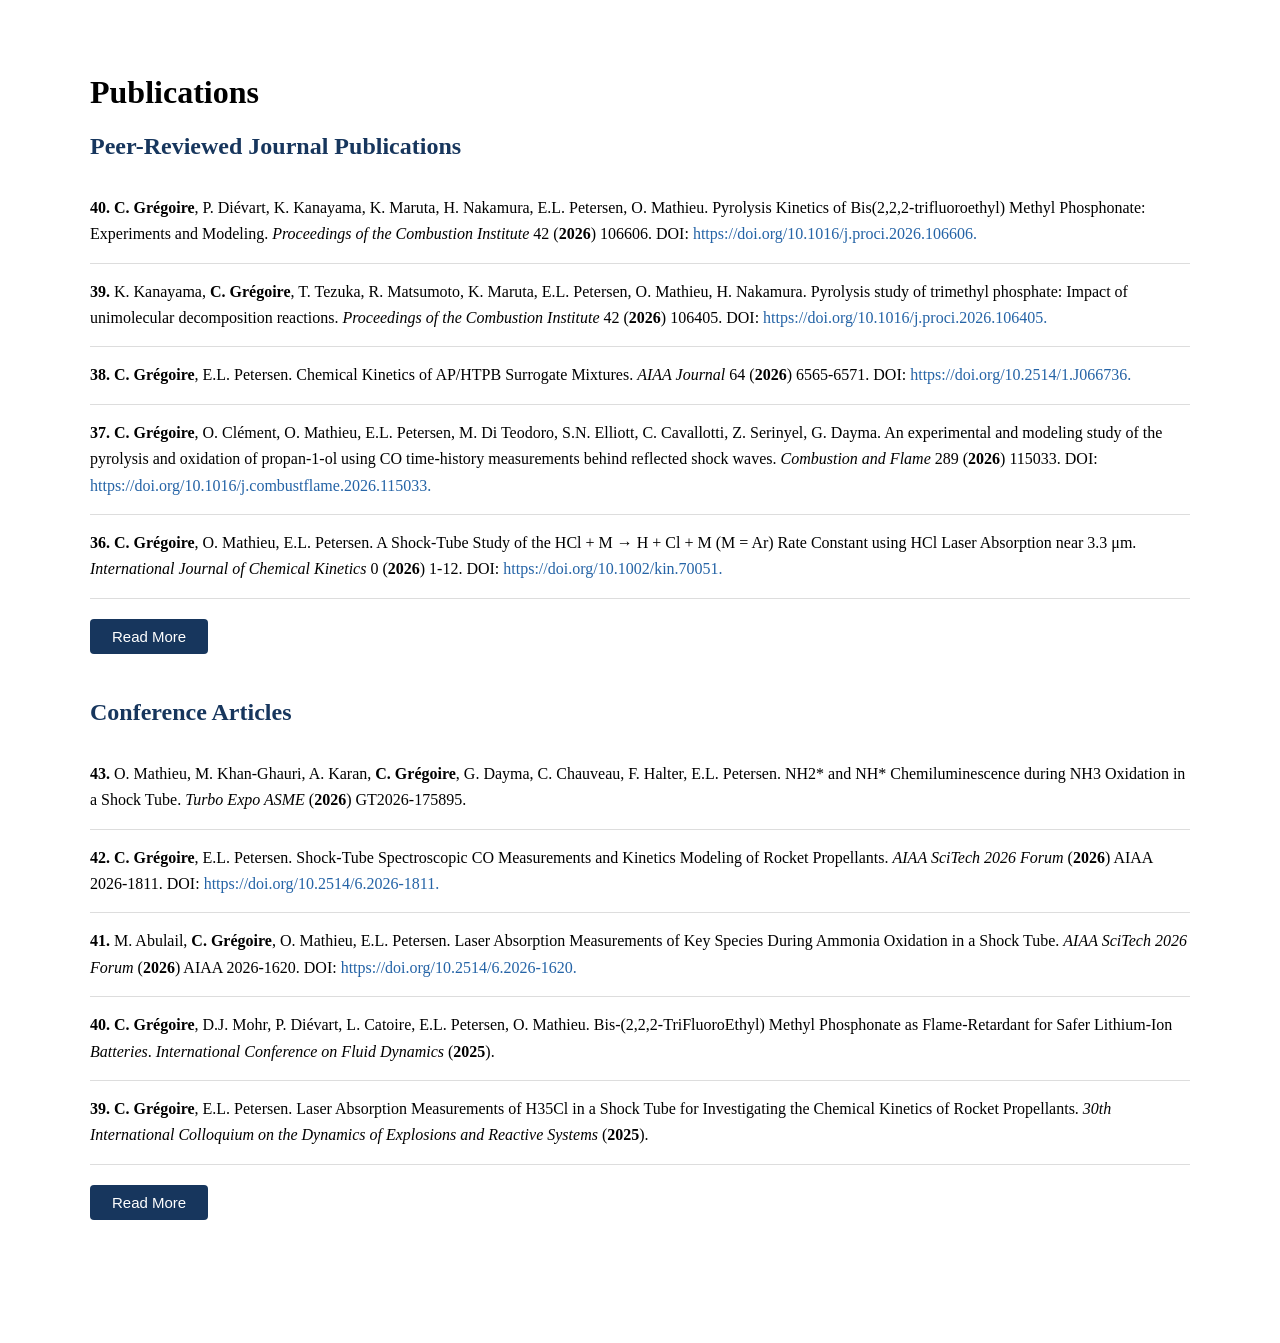
==== publications.html @ 87c36991 "Create publications.html" ====
<!DOCTYPE html>
<html lang="en">
<head>
<meta charset="UTF-8">
<meta name="viewport" content="width=device-width, initial-scale=1.0">
<title>Publications | Advanced Combustion Laboratory</title>
<link rel="stylesheet" href="style.css">

<style>
.publications-page {
    max-width: 1100px;
    margin: 0 auto;
    padding: 45px 25px 70px;
}

.publication-section {
    margin-bottom: 45px;
}

.publication-section h2 {
    color: #17365d;
    margin-bottom: 20px;
}

.publication-list {
    list-style: none;
    padding: 0;
    margin: 0;
}

.publication-entry {
    padding: 15px 0;
    border-bottom: 1px solid #ddd;
    line-height: 1.65;
}

.publication-entry:nth-child(n+6) {
    display: none;
}

.publication-list.expanded .publication-entry {
    display: list-item;
}

.publication-entry a {
    color: #2463a6;
    text-decoration: none;
    overflow-wrap: anywhere;
}

.publication-entry a:hover {
    text-decoration: underline;
}

.entry-number {
    font-weight: bold;
}

.read-toggle {
    margin-top: 20px;
    padding: 9px 22px;
    background: #17365d;
    color: white;
    border: none;
    border-radius: 4px;
    cursor: pointer;
    font-size: 15px;
}

.read-toggle:hover {
    background: #2463a6;
}

@media (max-width: 600px) {
    .publications-page {
        padding: 30px 15px;
    }
}
</style>
</head>

<body>

<main class="publications-page">

<h1>Publications</h1>

<section class="publication-section">
<h2>Peer-Reviewed Journal Publications</h2>
<ol class="publication-list" id="journal-list"></ol>
<button class="read-toggle" data-list="journal-list"
        aria-expanded="false">Read More</button>
</section>

<section class="publication-section">
<h2>Conference Articles</h2>
<ol class="publication-list" id="conference-list"></ol>
<button class="read-toggle" data-list="conference-list"
        aria-expanded="false">Read More</button>
</section>

</main>

<script>
const journal = [
`40|C. Grégoire, P. Diévart, K. Kanayama, K. Maruta, H. Nakamura, E.L. Petersen, O. Mathieu. Pyrolysis Kinetics of Bis(2,2,2-trifluoroethyl) Methyl Phosphonate: Experiments and Modeling. Proceedings of the Combustion Institute 42 (2026) 106606. DOI: 10.1016/j.proci.2026.106606.`,
`39|K. Kanayama, C. Grégoire, T. Tezuka, R. Matsumoto, K. Maruta, E.L. Petersen, O. Mathieu, H. Nakamura. Pyrolysis study of trimethyl phosphate: Impact of unimolecular decomposition reactions. Proceedings of the Combustion Institute 42 (2026) 106405. DOI: 10.1016/j.proci.2026.106405.`,
`38|C. Grégoire, E.L. Petersen. Chemical Kinetics of AP/HTPB Surrogate Mixtures. AIAA Journal 64 (2026) 6565-6571. DOI: 10.2514/1.J066736.`,
`37|C. Grégoire, O. Clément, O. Mathieu, E.L. Petersen, M. Di Teodoro, S.N. Elliott, C. Cavallotti, Z. Serinyel, G. Dayma. An experimental and modeling study of the pyrolysis and oxidation of propan-1-ol using CO time-history measurements behind reflected shock waves. Combustion and Flame 289 (2026) 115033. DOI: 10.1016/j.combustflame.2026.115033.`,
`36|C. Grégoire, O. Mathieu, E.L. Petersen. A Shock-Tube Study of the HCl + M → H + Cl + M (M = Ar) Rate Constant using HCl Laser Absorption near 3.3 μm. International Journal of Chemical Kinetics 0 (2026) 1-12. DOI: 10.1002/kin.70051.`,
`35|S. Elliott, M. Di Teodoro, S. Vari, L.P. Maffei, Z. Serinyel, O. Clément, C. Grégoire, E.L. Petersen, O. Mathieu, G. Dayma, C. Cavallotti. A theoretical study of 1-propanol H-abstractions and successive reactivity. Proceedings of the Combustion Institute 41 (2025) 105928. DOI: 10.1016/j.proci.2025.105928.`,
`34|C. Grégoire, E.L. Petersen. Shock-Tube and Modeling Study of Trichloromethane Pyrolysis and Trichloromethane/Methane Oxidation using a H35Cl Laser Absorption Diagnostic near 3.3 μm. Proceedings of the Combustion Institute 41 (2025) 105823. DOI: 10.1016/j.proci.2025.105823.`,
`33|O. Mathieu, C. Grégoire, E.L. Petersen. Assessment of Detailed Kinetics Models for CO Formation in Ethylene Combustion via Time-Resolved Laser Absorption. Fuel 405 (2025) 136641. DOI: 10.1016/j.fuel.2025.136641.`,
`32|J. Liu, J.T. Chen, M. Khan-Ghauri, J.E. Jacobs, C. Grégoire, O. Mathieu, E.L. Petersen, P.K. Senecal, C.W. Zhou, H.J. Curran. An experimental and kinetic modeling study of ethyl tert-butyl ether. Part I: High-temperature pyrolysis and oxidation chemistry. Combustion and Flame 281 (2025) 114394. DOI: 10.1016/j.combustflame.2025.114394.`,
`31|A. Bhattacharya, M. Raza, S. Zhou, C. Grégoire, S. Agarwal, D. Zhu, R. Fernandes, B. Shu, O. Kaario, C.W. Zhou, O. Mathieu, E.L. Petersen, H.J. Curran. An experimental and chemical kinetic modelling study of toluene oxidation with nitrous oxide. Combustion and Flame 281 (2025) 114349. DOI: 10.1016/j.combustflame.2025.114349.`,
`30|C. Grégoire, E.L. Petersen, O. Mathieu. Experimental and numerical study of the impact of pressure during the pyrolysis of diethyl carbonate and ethyl methyl carbonate. Batteries 11:8 (2025) 303. DOI: 10.3390/batteries11080303.`,
`29|C. Grégoire, E.L. Petersen. Development of a HCl laser absorption diagnostic near 3.3 μm for shock-tube chemical kinetics studies. Applied Physics B 131 (2025) 97. DOI: 10.1007/s00340-025-08458-3.`,
`28|M. Khan Ghauri, P. Diévart, C. Grégoire, K. Kanayama, Y. Almarzooq, S. Takahashi, T. Tezuka, H. Nakamura, L. Catoire, K. Maruta, E.L. Petersen, O. Mathieu. Bis(2,2,2-trifluoroethyl) Carbonate as a Fire Suppressant Candidate for Lithium-Ion Batteries. Energy & Fuels 39 (2025) 4893-4908. DOI: 10.1021/acs.energyfuels.4c05359.`,
`27|C. Grégoire, O. Mathieu, J. Kalman, E.L. Petersen. Review and Assessment of the Ammonium Perchlorate Chemistry in AP/HTPB Composite Propellant Gas-Phase Chemical Kinetics Mechanisms. Progress in Energy and Combustion Science 106 (2025) 101195. DOI: 10.1016/j.pecs.2024.101195.`,
`26|C. Grégoire, Y.M. Almarzooq, M. Khan-Ghauri, P. Diévart, L. Catoire, E.L. Petersen, O. Mathieu. Enhancing Lithium-Ion Battery Safety: Investigating the Flame-Retardant Efficacy of Bis(2,2,2-trifluoroethyl) Carbonate during Ethyl Methyl Carbonate Combustion. Proceedings of the Combustion Institute 40:1-4 (2024) 105559. DOI: 10.1016/j.proci.2024.105559.`,
`25|O. Mathieu, C. Grégoire, E.L. Petersen. Shock-Tube Study of the Oxidation of Ammonia by N2O. Proceedings of the Combustion Institute 40:1-4 (2024) 105250. DOI: 10.1016/j.proci.2024.105250.`,
`24|K. Kanayama, C. Grégoire, S.P. Cooper, Y. Almarzooq, E.L. Petersen, O. Mathieu, K. Maruta, H. Nakamura. Experimental and Chemical Kinetic Modeling Study of Ethylene Carbonate Oxidation: A Lithium-Ion Battery Electrolyte Surrogate Model. Combustion and Flame 262 (2024) 113333. DOI: 10.1016/j.combustflame.2024.113333.`,
`23|M. Liu, M. Wang, C.J. Sung, K. Aljohani, A. Farooq, N. Lindblade, C. Grégoire, O. Mathieu, E.L. Petersen, J. Zhao, Z. Tao, H.J. Curran, C.W. Zhou. A Comprehensive Experimental and Kinetic Modeling Study of p-Cymene Oxidation. Combustion and Flame 262 (2024) 113337. DOI: 10.1016/j.combustflame.2024.113337.`,
`22|C. Grégoire, Y.M. Almarzooq, E.L. Petersen, O. Mathieu. Experimental and Modeling Study of the Combustion of Ethyl Methyl Carbonate, a Battery Electrolyte. Combustion and Flame 260 (2024) 113225. DOI: 10.1016/j.combustflame.2023.113225.`,
`21|C. Grégoire, O. Mathieu, E.L. Petersen. High-temperature line strengths with He- and Ar-broadening coefficients of the P(20) line in the 1 ← 0 band of carbon monoxide. Applied Physics B 129 (2023) 187. DOI: 10.1007/s00340-023-08132-6.`,
`20|M.G. Sandberg, C. Grégoire, D.J. Mohr, O. Mathieu, E.L. Petersen. An Experimental and Detailed Kinetics Modeling Study of Norbornadiene in Hydrogen and Methane Mixtures: Ignition Delay Time and Spectroscopic CO Measurements. Energies 16 (2023) 72828. DOI: 10.3390/en16217278.`,
`19|C. Grégoire, E.L. Petersen, O. Mathieu. Shock-tube CO measurements during the pyrolysis of ethylene carbonate. Combustion and Flame 257 (2023) 113019. DOI: 10.1016/j.combustflame.2023.113019.`,
`18|S.P. Cooper, C. Grégoire, Y. Almarzooq, E.L. Petersen, O. Mathieu. Experimental Kinetics Study on Diethyl Carbonate Oxidation. Fuel 4 (2023) 243. DOI: 10.3390/fuels4020015.`,
`17|O. Mathieu, P. Diévart, M.A. Turner, D.J. Mohr, C. Grégoire, S.A. Alturaifi, L. Catoire, E.L. Petersen. Experimental and Detailed Kinetics Modeling Study of the Fire Suppressant Properties of Di(2,2,2 trifluoroethyl) Carbonate. Proceedings of the Combustion Institute 39 (2023) 499. DOI: 10.1016/j.proci.2022.07.078.`,
`16|C. Rudolph, C. Grégoire, S.P. Cooper, S.A. Alturaifi, O. Mathieu, E.L. Petersen, B. Atakan. Shock-Tube Study on High-Temperature CO Formation During Dry Methane Reforming. Proceedings of the Combustion Institute 39 (2023) 715. DOI: 10.1016/j.proci.2022.08.005.`,
`15|C. Grégoire, S.P. Cooper, M. Khan-Ghauri, S.A. Alturaifi, E.L. Petersen, O. Mathieu. Pyrolysis study of dimethyl carbonate, diethyl carbonate, and ethyl methyl carbonate using shock-tube spectroscopic CO measurements and chemical kinetics investigation. Combustion and Flame 249 (2023) 112594. DOI: 10.1016/j.combustflame.2022.112594.`,
`14|C. Rudolph, C. Grégoire, S.P. Cooper, S.A. Alturaifi, O. Mathieu, E.L. Petersen, B. Atakan. Spectroscopic Study of CO Formation from CO2-Enriched Pyrolysis of C2H6 and C3H8 Under Engine-Relevant Conditions. Applications in Energy and Combustion Science 14 (2023) 100123. DOI: 10.1016/j.jaecs.2023.100123.`,
`13|C. Grégoire, C.K. Westbrook, S.P. Cooper, M.A. Turner, S.A. Alturaifi, O. Mathieu, E.L. Petersen. Laminar Flame Speed, Ignition Delay Time, and CO Laser Absorption Measurements of a Gasoline-like Blend of Pentene Isomers. The Journal of Physical Chemistry A 127 (2023) 495. DOI: 10.1021/acs.jpca.2c05732.`,
`12|C. Grégoire, S.P. Cooper, E.L. Petersen. Chemical kinetics investigation of toluene combustion in a shock tube using spectroscopic CO and H2O laser absorption. Fuel 332 (2023) 126234. DOI: 10.1016/j.fuel.2022.126234.`,
`11|O. Mathieu, C. Grégoire, M. Khan-Ghauri, S.P. Cooper, E.L. Petersen. Experimental Study of the Formation of CO during Ethanol Pyrolysis and Dry Reforming with CO2. Applications in Energy and Combustion Science 11 (2022) 100076. DOI: 10.1016/j.jaecs.2022.100076.`,
`10|C. Grégoire, C.K. Westbrook, O. Mathieu, S.P. Cooper, S.A. Alturaifi, E.L. Petersen. A Shock-Tube and Chemical Kinetics Model Investigation Encompassing all Five Pentene Isomers. Fuel 323 (2022) 124223. DOI: 10.1016/j.fuel.2022.124223.`,
`9|O. Mathieu, C. Grégoire, M.A. Turner, D.J. Mohr, S.A. Alturaifi, J.C. Thomas, E.L. Petersen. Experimental Investigation of the Combustion Properties of a Representative Thermal Runaway Gas from Li-Ion Batteries. Energy & Fuels 36 (2022) 3247. DOI: 10.1021/acs.energyfuels.1c04057.`,
`8|C. Grégoire, C.K. Westbrook, G. Kukkadapu, S.P. Cooper, S.A. Alturaifi, O. Mathieu, E.L. Petersen. Shock-Tube Spectroscopic CO and H2O Measurements during 2-Methyl-1-Butene Combustion and Chemical Kinetics Modeling. Combustion and Flame 238 (2022) 111919. DOI: 10.1016/j.combustflame.2021.111919.`,
`7|S.P. Cooper, C. Grégoire, D.J. Mohr, O. Mathieu, S.A. Alturaifi, E.L. Petersen. An Experimental Kinetics Study of Isopropanol Pyrolysis and Oxidation behind Reflected Shock Waves. Energies 14 (2021) 6808. DOI: 10.3390/en14206808.`,
`6|S. Dong, C. Aul, C. Grégoire, S.P. Cooper, O. Mathieu, E.L. Petersen, J. Rodriguez, F. Mauss, S.W. Wagnon, G. Kukkadapu, W.J. Pitz, H.J. Curran. A comprehensive experimental and kinetic modeling study of 1-hexene. Combustion and Flame 232 (2021) 111516. DOI: 10.1016/j.combustflame.2021.111516.`,
`5|C. Grégoire, C.K. Westbrook, S.A. Alturaifi, O. Mathieu, E.L. Petersen. Shock-tube spectroscopic water measurements and detailed kinetics modeling of 1-pentene and 3-methyl-1-butene. International Journal of Chemical Kinetics 53 (2021) 67. DOI: 10.1002/kin.21426.`,
`4|Y. He, Y. Wang, C. Grégoire, U. Niedzielska, R. Mével, Z. Wang, J.E. Shepherd. Ignition characteristics of dual-fuel methane-n-hexane-oxygen-diluent mixtures in a rapid compression machine and a shock tube. Fuel 249 (2019) 379. DOI: 10.1016/j.fuel.2019.03.105.`,
`3|C. Grégoire, M. Ponga. Nanovoid failure in Magnesium under dynamic loads. Acta Materialia 134 (2017) 360-374. DOI: 10.1016/j.actamat.2017.05.016.`,
`2|J. Bugler, B. Marks, O. Mathieu, R. Archuleta, A. Camou, C. Grégoire, K.A. Heufer, E.L. Petersen, H.J. Curran. An ignition delay time and chemical kinetic modeling study of the pentane isomers. Combustion and Flame 163 (2016) 138. DOI: 10.1016/j.combustflame.2015.09.014.`,
`1|O. Mathieu, C. Keesee, C. Grégoire, E.L. Petersen. Experimental and Chemical Kinetics Study of the Effects of Halon 1211 (CF2BrCl) on the Laminar Flame Speed and Ignition of Light Hydrocarbons. The Journal of Physical Chemistry A 119 (2015) 7611. DOI: 10.1021/acs.jpca.5b00959.`
];

const conference = [
`43|O. Mathieu, M. Khan-Ghauri, A. Karan, C. Grégoire, G. Dayma, C. Chauveau, F. Halter, E.L. Petersen. NH2* and NH* Chemiluminescence during NH3 Oxidation in a Shock Tube. Turbo Expo ASME (2026) GT2026-175895.`,
`42|C. Grégoire, E.L. Petersen. Shock-Tube Spectroscopic CO Measurements and Kinetics Modeling of Rocket Propellants. AIAA SciTech 2026 Forum (2026) AIAA 2026-1811. DOI: 10.2514/6.2026-1811.`,
`41|M. Abulail, C. Grégoire, O. Mathieu, E.L. Petersen. Laser Absorption Measurements of Key Species During Ammonia Oxidation in a Shock Tube. AIAA SciTech 2026 Forum (2026) AIAA 2026-1620. DOI: 10.2514/6.2026-1620.`,
`40|C. Grégoire, D.J. Mohr, P. Diévart, L. Catoire, E.L. Petersen, O. Mathieu. Bis-(2,2,2-TriFluoroEthyl) Methyl Phosphonate as Flame-Retardant for Safer Lithium-Ion Batteries. International Conference on Fluid Dynamics (2025).`,
`39|C. Grégoire, E.L. Petersen. Laser Absorption Measurements of H35Cl in a Shock Tube for Investigating the Chemical Kinetics of Rocket Propellants. 30th International Colloquium on the Dynamics of Explosions and Reactive Systems (2025).`,
`38|C. Grégoire, O. Clément, O. Mathieu, E.L. Petersen, M. Di Teodoro, S.N. Elliot, C. Cavallotti, Z. Serinyel, G. Dayma. An experimental and modeling study of the pyrolysis and oxidation of propan-1-ol using CO time-history measurements behind reflected shock waves. 30th International Colloquium on the Dynamics of Explosions and Reactive Systems (2025).`,
`37|M. Khan-Ghauri, C. Grégoire, Z. Serinyel, O. Clément, G. Dayma, M. Di Teodoro, S.N. Elliot, C. Cavallotti, O. Mathieu, E.L. Petersen. Experimental CO Time-History Study of the Pyrolysis of Pentan-1-ol, Neopentanol and 2-Methyl-butan-1-ol in a Shock Tube. 30th International Colloquium on the Dynamics of Explosions and Reactive Systems (2025).`,
`36|K. Kanayama, C. Grégoire, K. Maruta, E.L. Petersen, O. Mathieu, H. Nakamura. CO Time-History Measurements and Kinetic Modeling of Trimethyl Phosphate Pyrolysis. 30th International Colloquium on the Dynamics of Explosions and Reactive Systems (2025).`,
`35|O. Mathieu, M. Abulail, C. Grégoire, A. Mousse-Rayaleh, A. Palomino, N. Chaumeix, H. Hashemi, P. Glarborg, E.L. Petersen. Experimental and Modeling Study of NH3/C2H4 Combustion. 30th International Colloquium on the Dynamics of Explosions and Reactive Systems (2025).`,
`34|O. Mathieu, A. Bhattacharya, C. Grégoire, E.L. Petersen. N2O Laser Absorption Measurements During Toluene/N2O Combustion. 30th International Colloquium on the Dynamics of Explosions and Reactive Systems (2025).`,
`33|M. Abulail, C. Grégoire, O. Mathieu, E.L. Petersen. High-Temperature Absorption Coefficient Measurement of NH2 at 597 nm. 30th International Colloquium on the Dynamics of Explosions and Reactive Systems (2025).`,
`32|M. Abulail, C. Grégoire, O. Mathieu, E.L. Petersen. High-Temperature Measurements of NH2 and NH3 for Resolving Ammonia Kinetics. Turbo Expo ASME (2025) GT2025-152983.`,
`31|M. di Teodoro, C. Cavallotti, C. Grégoire, O. Mathieu, E.L. Petersen, H.Q. Do, B. Lefort, Z. Serinyel, G. Dayma. An experimental, theoretical and modeling study of the pyrolysis and oxidation of neopentanol using CO time-history measurements behind reflected shock waves. 13th International Conference on Chemical Kinetics (2025).`,
`30|C. Grégoire, E.L. Petersen. Shock-Tube Spectroscopic H35Cl Measurements and Modeling of Chlorinated Hydrocarbons. 12th European Combustion Meeting (2025).`,
`29|C. Grégoire, O. Clément, O. Mathieu, E.L. Petersen, M. Di Teodoro, S. Elliott, C. Cavallotti, Z. Serinyel, G. Dayma. An experimental and modeling study of the pyrolysis and oxidation of propan-1-ol using CO time history measurements behind reflected shock waves. 12th European Combustion Meeting (2025).`,
`28|S. Elliott, M. Di Teodoro, S. Vari, L.P. Maffei, Z. Serinyel, O. Clément, C. Grégoire, E.L. Petersen, O. Mathieu, G. Dayma, C. Cavallotti. A theoretical study of 1-propanol H-abstractions and successive reactivity. 12th European Combustion Meeting (2025).`,
`27|C. Grégoire, E.L. Petersen. Shock-Tube and Modeling Study of Trichloromethane Pyrolysis and Trichloromethane/Methane Oxidation using a H35Cl Laser Absorption Diagnostic near 3.3 μm. 14th U.S. National Combustion Meeting (2025).`,
`26|M. Khan-Ghauri, C. Grégoire, Z. Serinyel, O. Clément, G. Dayma, M. Di Teodoro, S.N. Elliot, C. Cavallotti, O. Mathieu, E.L. Petersen. Experimental CO Time-History Study of Propan-1-ol and Butan-1-ol for Use in Biofuels. 14th U.S. National Combustion Meeting (2025).`,
`25|O. Mathieu, G. Dayma, Z. Serinyel, O. Clément, M. Di Teodoro, S.N. Elliot, C. Cavallotti, C. Grégoire, E.L. Petersen. An Experimental and Detailed Chemical Kinetic Modeling Study of 1-Propanol Combustion. 14th U.S. National Combustion Meeting (2025).`,
`24|M. Abulail, C. Grégoire, O. Mathieu, E.L. Petersen. Measurement of the High-Temperature NH2 Absorption Coefficient at 597 nm in a Shock Tube. 14th U.S. National Combustion Meeting (2025).`,
`23|C. Grégoire, E.L. Petersen. Laser Absorption Measurements of HCl in a Shock Tube for Investigating the Chemical Kinetics of Rocket Propellants. AIAA SciTech 2025 Forum (2025) AIAA 2025-1381. DOI: 10.2514/6.2025-1381.`,
`22|Matthew Abulail, C. Grégoire, O. Mathieu, E.L. Petersen. Shock-Tube Measurements of NH2 for Ammonia Kinetics. AIAA SciTech 2025 Forum (2025) AIAA 2025-1767. DOI: 10.2514/6.2025-1767.`,
`21|M. Khan-Ghauri, C. Grégoire, K. Kanayama, P. Diévart, S. Takahashi, T. Tezuka, H. Nakamura, L. Catoire, K. Maruta, E.L. Petersen, O. Mathieu. Experimental and Detailed Kinetics Modeling Study of Bis(2,2,2-trifluoroethyl) Carbonate, a Fire Suppressant for Lithium-Ion Batteries. International Conference on Fluid Dynamics (2024).`,
`20|O. Mathieu, C. Grégoire, E.L. Petersen. Using CO Laser-Absorption Measurements to Assess C2H4 Detailed Kinetics Mechanisms During Combustion: A Shock-Tube Study. International Conference on Fluid Dynamics (2024).`,
`19|C. Grégoire, Y.M. Almarzooq, M. Khan-Ghauri, P. Diévart, L. Catoire, E.L. Petersen, O. Mathieu. Chemical Kinetic Study of the Flame-Retardant Effect of Bis(2,2,2-trifluoroethyl) Carbonate on Ethyl Methyl Carbonate Combustion. 2024 Spring Technical Meeting Central of the Central States Section of The Combustion Institute (2024).`,
`18|M. Khan-Ghauri, C. Grégoire, K. Kanayama, P. Diévart, S. Takahashi, T. Tezuka, H. Nakamura, L. Catoire, K. Maruta, E.L. Petersen, O. Mathieu. Experimental and Detailed Kinetics Modeling Study of Bis(2,2,2-trifluoroethyl) Carbonate, a Fire Suppressant for Lithium-Ion Batteries. 2024 Spring Technical Meeting Central of the Central States Section of The Combustion Institute (2024).`,
`17|C. Grégoire, R. Matsumoto, K. Kanayama, T. Tezuka, M. Izumi, H. Nakamura, K. Maruta, E.L. Petersen, O. Mathieu. Experimental and Kinetics Modeling Study of Tri-Methyl-Phosphate Pyrolysis: Toward P-Containing Fire Suppressants for Lithium-Ion Battery Electrolytes. International Conference on Fluid Dynamics (2023).`,
`16|O. Mathieu, C. Grégoire, E.L. Petersen. Ammonia oxidation by N2O: a shock tube study. International Conference on Fluid Dynamics (2023).`,
`15|C. Grégoire, K. Kanayama, H. Nakamura, K. Maruta, E.L. Petersen, O. Mathieu. Shock-Tube CO Measurements during the Combustion of Ethylene Carbonate, a Battery Electrolyte Component. 29th International Colloquium on the Dynamics of Explosions and Reactive Systems (2023).`,
`14|S. Cooper, C. Grégoire, Y. Almarzooq, E.L. Petersen, O. Mathieu. Experimental Investigation on Diethyl Carbonate Combustion. 29th International Colloquium on the Dynamics of Explosions and Reactive Systems (2023).`,
`13|C. Grégoire, M. Sandberg, O. Mathieu, E.L. Petersen. Shock Tube Chemiluminescence and Spectroscopic CO Measurements of Norbornadiene. 34th International Symposium on Shock Waves (2023). DOI: 10.1007/978-981-96-4767-5_9.`,
`12|A. Karan, M. Khan-Ghauri, C. Grégoire, O. Mathieu, E.L. Petersen, G. Dayma, C. Chauveau, F. Halter. Detailed study of NH2* chemiluminescence in ammonia combustion. 2nd Symposium on Ammonia Energy (2023).`,
`11|C. Grégoire, E.L. Petersen, O. Mathieu. Shock-Tube CO Measurements during Ethyl Methyl Carbonate Combustion, a Battery Electrolyte. 13th U.S. National Combustion Meeting (2023).`,
`10|M.G. Sandberg, C. Grégoire, D.J. Mohr, E.L. Petersen. The Effect of 2,5-Norbornadiene on the Ignition of Hydrogen and Methane Behind Reflected Shock Waves. 13th U.S. National Combustion Meeting (2023).`,
`9|A. Karan, M. Khan-Ghauri, C. Grégoire, O. Mathieu, E.L. Petersen, G. Dayma, C. Chauveau, F. Halter. Experimental and detailed kinetics modelling study of NH2* chemiluminescence during ammonia combustion. 13th U.S. National Combustion Meeting (2023).`,
`8|C. Grégoire, K. Kanayama, P. Diévart, S. Takahashi, T. Tezuka, H. Nakamura, L. Catoire, K. Maruta, E.L. Petersen, O. Mathieu. Experimental Study of Di(2,2,2-trifluoroethyl) Carbonate Oxidation in Shock Tube and Micro-Flow Reactor with a Controlled Temperature Profile. International Conference on Fluid Dynamics (2022).`,
`7|M. Khan-Ghauri, C. Grégoire, O. Mathieu, E.L. Petersen. NH2* and NH* Chemiluminescence During NH3 Oxidation in Shock Tube. International Conference on Fluid Dynamics (2022).`,
`6|C. Grégoire, C.K. Westbrook, O. Mathieu, S. Cooper, S.A. Alturaifi, E.L. Petersen. Simultaneous CO and H2O Laser Absorption Measurements of Pentene Isomers in a Shock Tube. 28th International Colloquium on the Dynamics of Explosions and Reactive Systems (2022).`,
`5|C. Grégoire, C.K. Westbrook, S.P. Cooper, M.A. Turner, S.A. Alturaifi, O. Mathieu, E.L. Petersen. Laminar Flame Speed, Ignition Delay Time, and CO Laser Absorption Measurements of a Gasoline-Like Blend of Pentenes. 2022 Spring Technical Meeting Central of the Central States Section of The Combustion Institute (2022).`,
`4|C. Grégoire, C.K. Westbrook, G. Kukkadapu, S.P. Cooper, S.A. Alturaifi, O. Mathieu, E.L. Petersen. Shock-Tube Spectroscopic CO and H2O Measurements during 2-Methyl-1-Butene Combustion and Chemical Kinetics Modeling. 12th U.S. National Combustion Meeting (2021).`,
`3|S.P. Cooper, C. Grégoire, O. Mathieu, S.A. Alturaifi, E.L. Petersen. An Experimental Kinetics Study of Isopropanol Pyrolysis and Oxidation behind Reflected Shock Waves. 12th U.S. National Combustion Meeting (2021).`,
`2|C. Grégoire, O. Mathieu, E.L. Petersen. Shock-tube water time-histories for pentene isomers: 1-pentene and 3-methyl-1-butene. 2020 Spring Technical Meeting Central of the Central States Section of The Combustion Institute (2020).`,
`1|O. Mathieu, C. Grégoire, E.L. Petersen. Shock-tube study of the addition effect of CF2BrCl on the ignition of light hydrocarbons. Proceedings of the 25th International Colloquium on the Dynamics of Explosions and Reactive Systems (2015).`
];

// Format author name, venue, year, and DOI.
const venues = [
"Proceedings of the Combustion Institute",
"International Journal of Chemical Kinetics",
"Combustion and Flame",
"AIAA Journal",
"Progress in Energy and Combustion Science",
"Applications in Energy and Combustion Science",
"Application in Energy and Combustion Science",
"The Journal of Physical Chemistry A",
"International Conference on Fluid Dynamics",
"30th International Colloquium on the Dynamics of Explosions and Reactive Systems",
"29th International Colloquium on the Dynamics of Explosions and Reactive Systems",
"28th International Colloquium on the Dynamics of Explosions and Reactive Systems",
"Proceedings of the 25th International Colloquium on the Dynamics of Explosions and Reactive Systems",
"2024 Spring Technical Meeting Central of the Central States Section of The Combustion Institute",
"2022 Spring Technical Meeting Central of the Central States Section of The Combustion Institute",
"13th U.S. National Combustion Meeting",
"14th U.S. National Combustion Meeting",
"12th U.S. National Combustion Meeting",
"12th European Combustion Meeting",
"34th International Symposium on Shock Waves",
"13th International Conference on Chemical Kinetics",
"2nd Symposium on Ammonia Energy",
"Turbo Expo ASME",
"AIAA SciTech 2026 Forum",
"AIAA SciTech 2025 Forum",
"Fuel",
"Batteries",
"Applied Physics B",
"Energy & Fuels",
"Energies",
"Acta Materialia"
];

function escapeHTML(text) {
    return text.replace(/[&<>"']/g, function(char) {
        return {
            "&": "&amp;",
            "<": "&lt;",
            ">": "&gt;",
            '"': "&quot;",
            "'": "&#039;"
        }[char];
    });
}

function formatCitation(text) {
    let result = escapeHTML(text);

    // Bold C. Grégoire, wherever it appears in the author list.
    result = result.replace(/C\.\s*Grégoire/g,
        "<strong>C. Grégoire</strong>");

    // Bold publication year.
    result = result.replace(/\((20\d{2})\)/g,
        "(<strong>$1</strong>)");

    // Italicize venue names, longest first.
    venues.slice().sort((a,b) => b.length - a.length)
        .forEach(function(venue) {
            const safeVenue = escapeHTML(venue);
            result = result.replaceAll(safeVenue,
                "<em>" + safeVenue + "</em>");
        });

    // Make DOI links clickable.
    result = result.replace(
        /DOI:\s*(10\.[^\s<]+)/g,
        function(match, doi) {
            return 'DOI: <a href="https://doi.org/' + doi +
                '" target="_blank" rel="noopener noreferrer">' +
                'https://doi.org/' + doi + '</a>';
        }
    );

    return result;
}

function renderPublications(entries, listId) {
    const list = document.getElementById(listId);

    entries.forEach(function(entry) {
        const separator = entry.indexOf("|");
        const number = entry.slice(0, separator);
        const citation = entry.slice(separator + 1);

        const item = document.createElement("li");
        item.className = "publication-entry";
        item.innerHTML =
            '<span class="entry-number">' + number + '.</span> ' +
            formatCitation(citation);

        list.appendChild(item);
    });
}

renderPublications(journal, "journal-list");
renderPublications(conference, "conference-list");

// Independent Read More / Read Less buttons.
document.querySelectorAll(".read-toggle").forEach(function(button) {
    button.addEventListener("click", function() {
        const list = document.getElementById(button.dataset.list);
        const expanded = list.classList.toggle("expanded");

        button.textContent = expanded ? "Read Less" : "Read More";
        button.setAttribute("aria-expanded", String(expanded));
    });
});
</script>

</body>
</html>
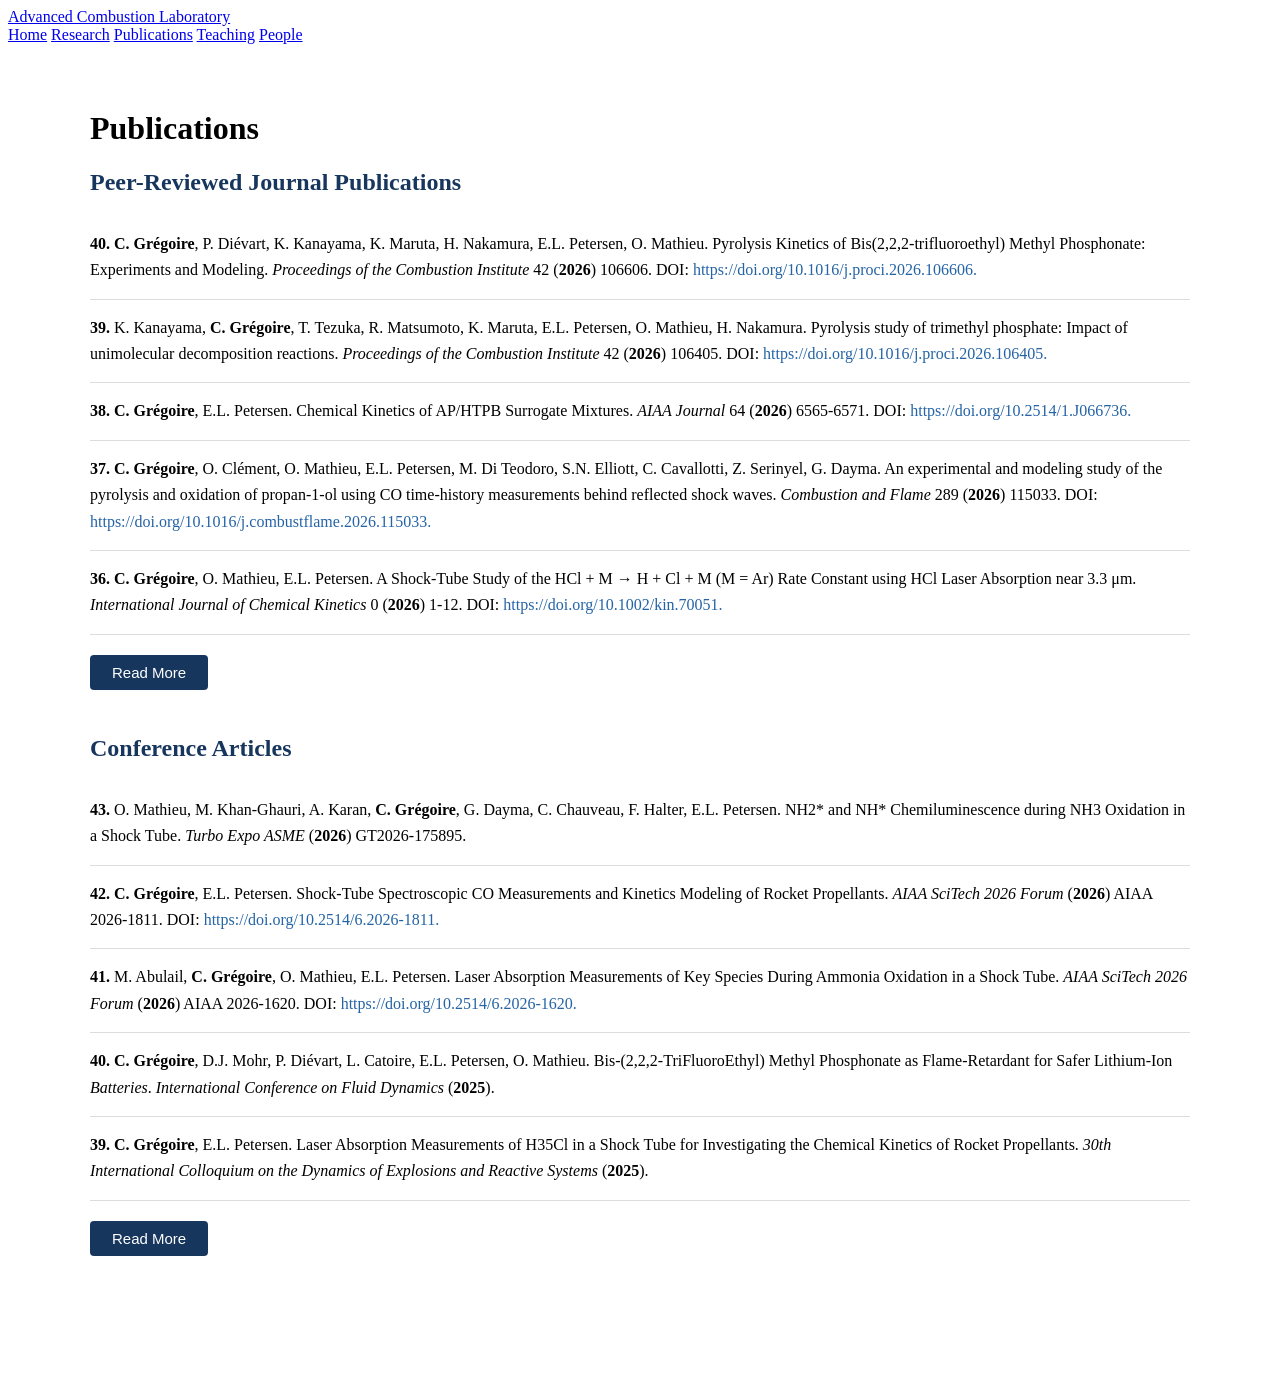
==== commit 05a279b7: "Add header section to publications.html" ====
--- a/publications.html
+++ b/publications.html
@@ -1,3 +1,20 @@
+<header class="site-header">
+  <div class="container header-content">
+
+    <a href="index.html" class="site-name">
+      Advanced Combustion Laboratory
+    </a>
+
+    <nav class="navigation">
+      <a href="index.html">Home</a>
+      <a href="research.html">Research</a>
+      <a href="publications.html">Publications</a>
+      <a href="teaching.html" class="active">Teaching</a>
+      <a href="people.html">People</a>
+    </nav>
+
+  </div>
+</header>
 
 <!DOCTYPE html>
 <html lang="en">
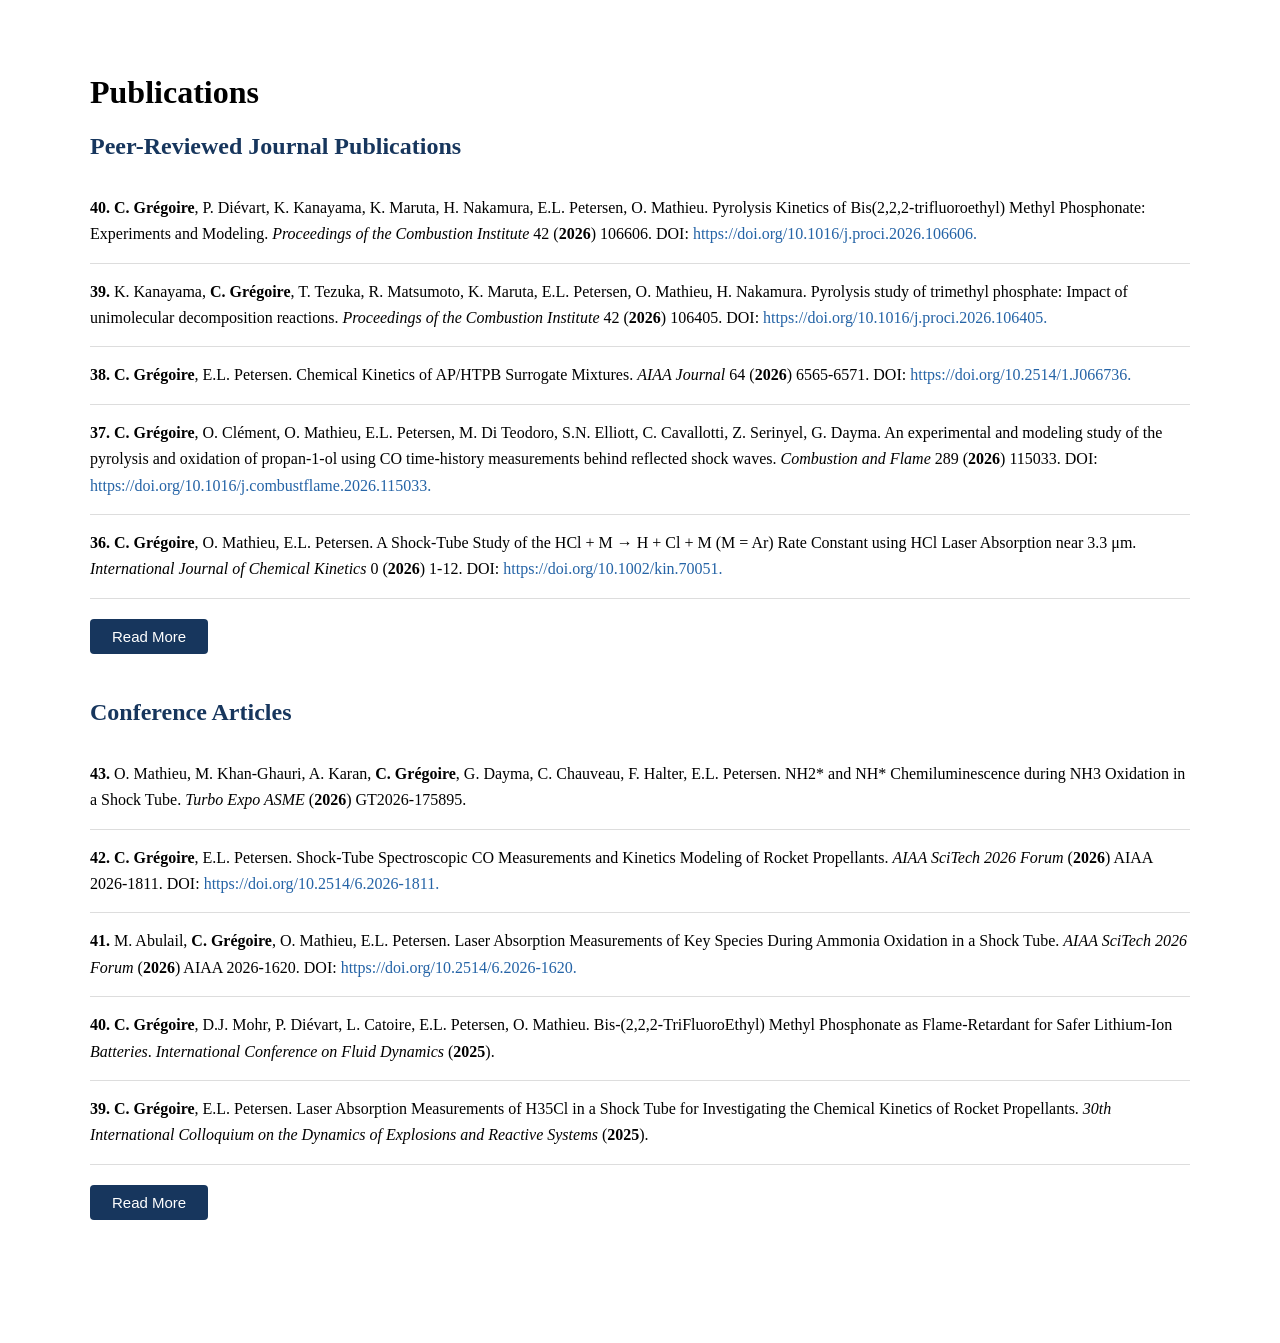
==== commit 1dc0fa8a: "Remove header from publications.html Removed header section from publications.html." ====
--- a/publications.html
+++ b/publications.html
@@ -1,21 +1,3 @@
-<header class="site-header">
-  <div class="container header-content">
-
-    <a href="index.html" class="site-name">
-      Advanced Combustion Laboratory
-    </a>
-
-    <nav class="navigation">
-      <a href="index.html">Home</a>
-      <a href="research.html">Research</a>
-      <a href="publications.html">Publications</a>
-      <a href="teaching.html" class="active">Teaching</a>
-      <a href="people.html">People</a>
-    </nav>
-
-  </div>
-</header>
-
 <!DOCTYPE html>
 <html lang="en">
 <head>
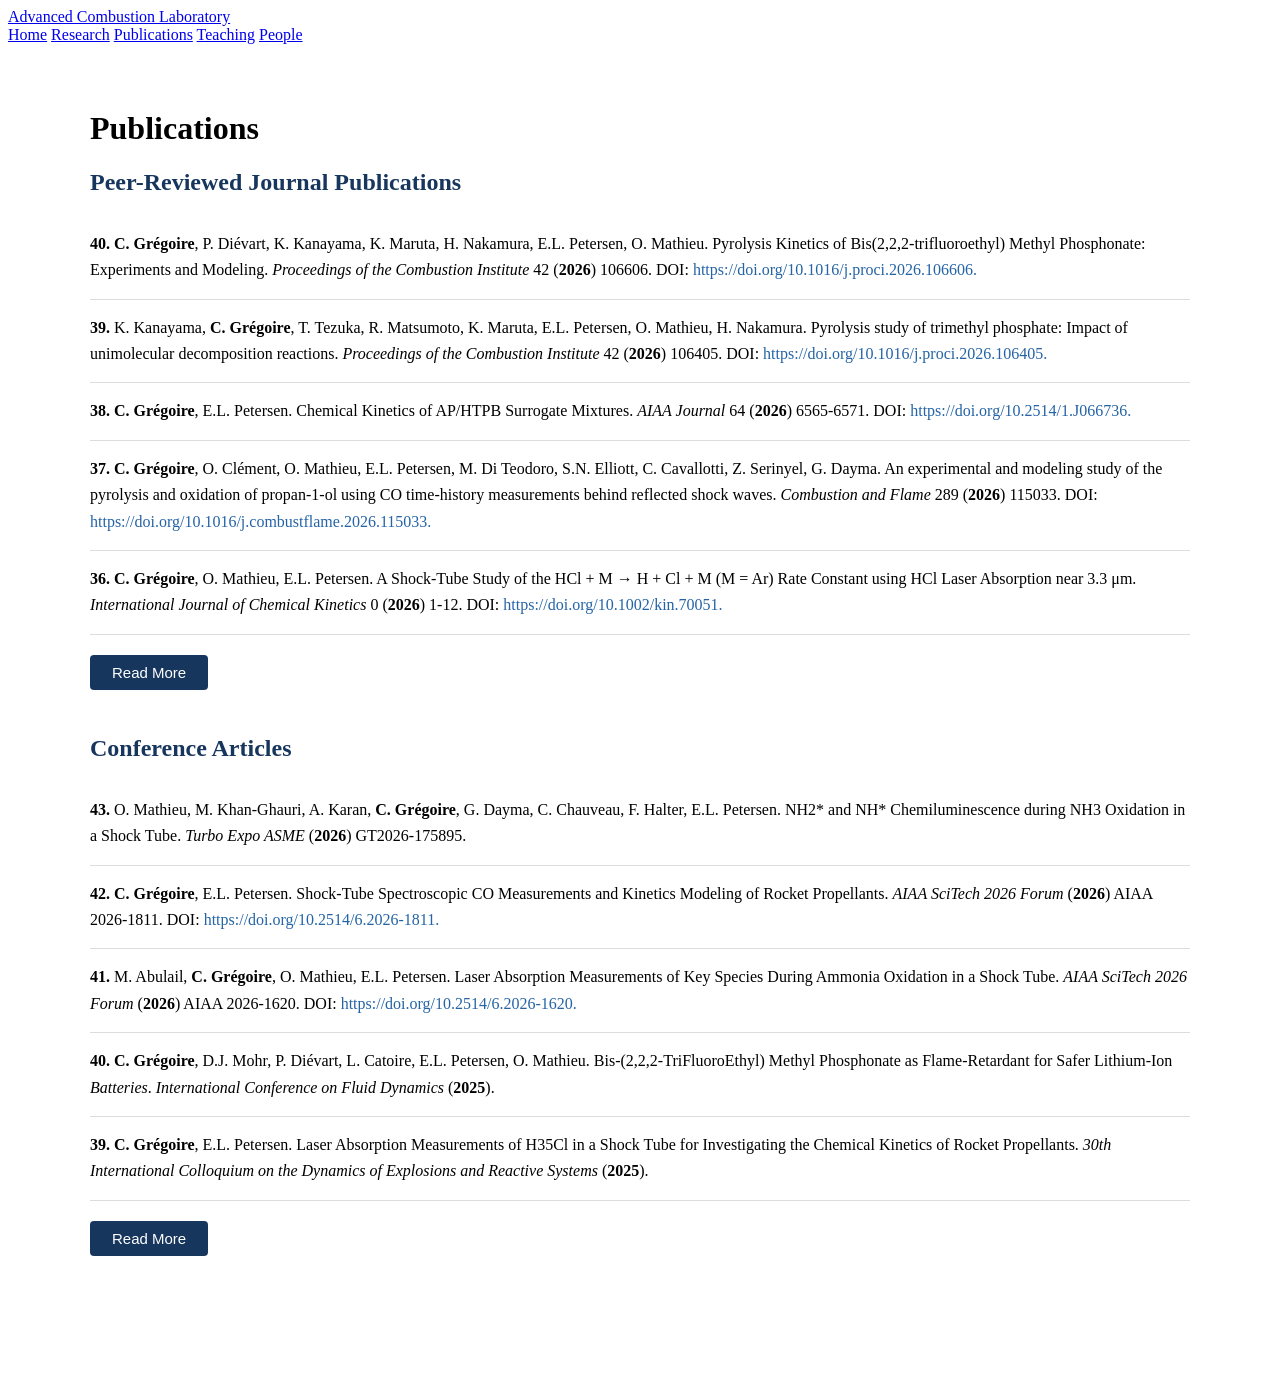
==== commit 8a2fe337: "Add header and navigation to publications page" ====
--- a/publications.html
+++ b/publications.html
@@ -80,6 +80,24 @@
 </head>
 
 <body>
+
+    <header class="site-header">
+  <div class="container header-content">
+
+    <a href="index.html" class="site-name">
+      Advanced Combustion Laboratory
+    </a>
+
+    <nav class="navigation">
+      <a href="index.html">Home</a>
+      <a href="research.html">Research</a>
+      <a href="publications.html">Publications</a>
+      <a href="teaching.html" class="active">Teaching</a>
+      <a href="people.html">People</a>
+    </nav>
+
+  </div>
+</header>
 
 <main class="publications-page">
 
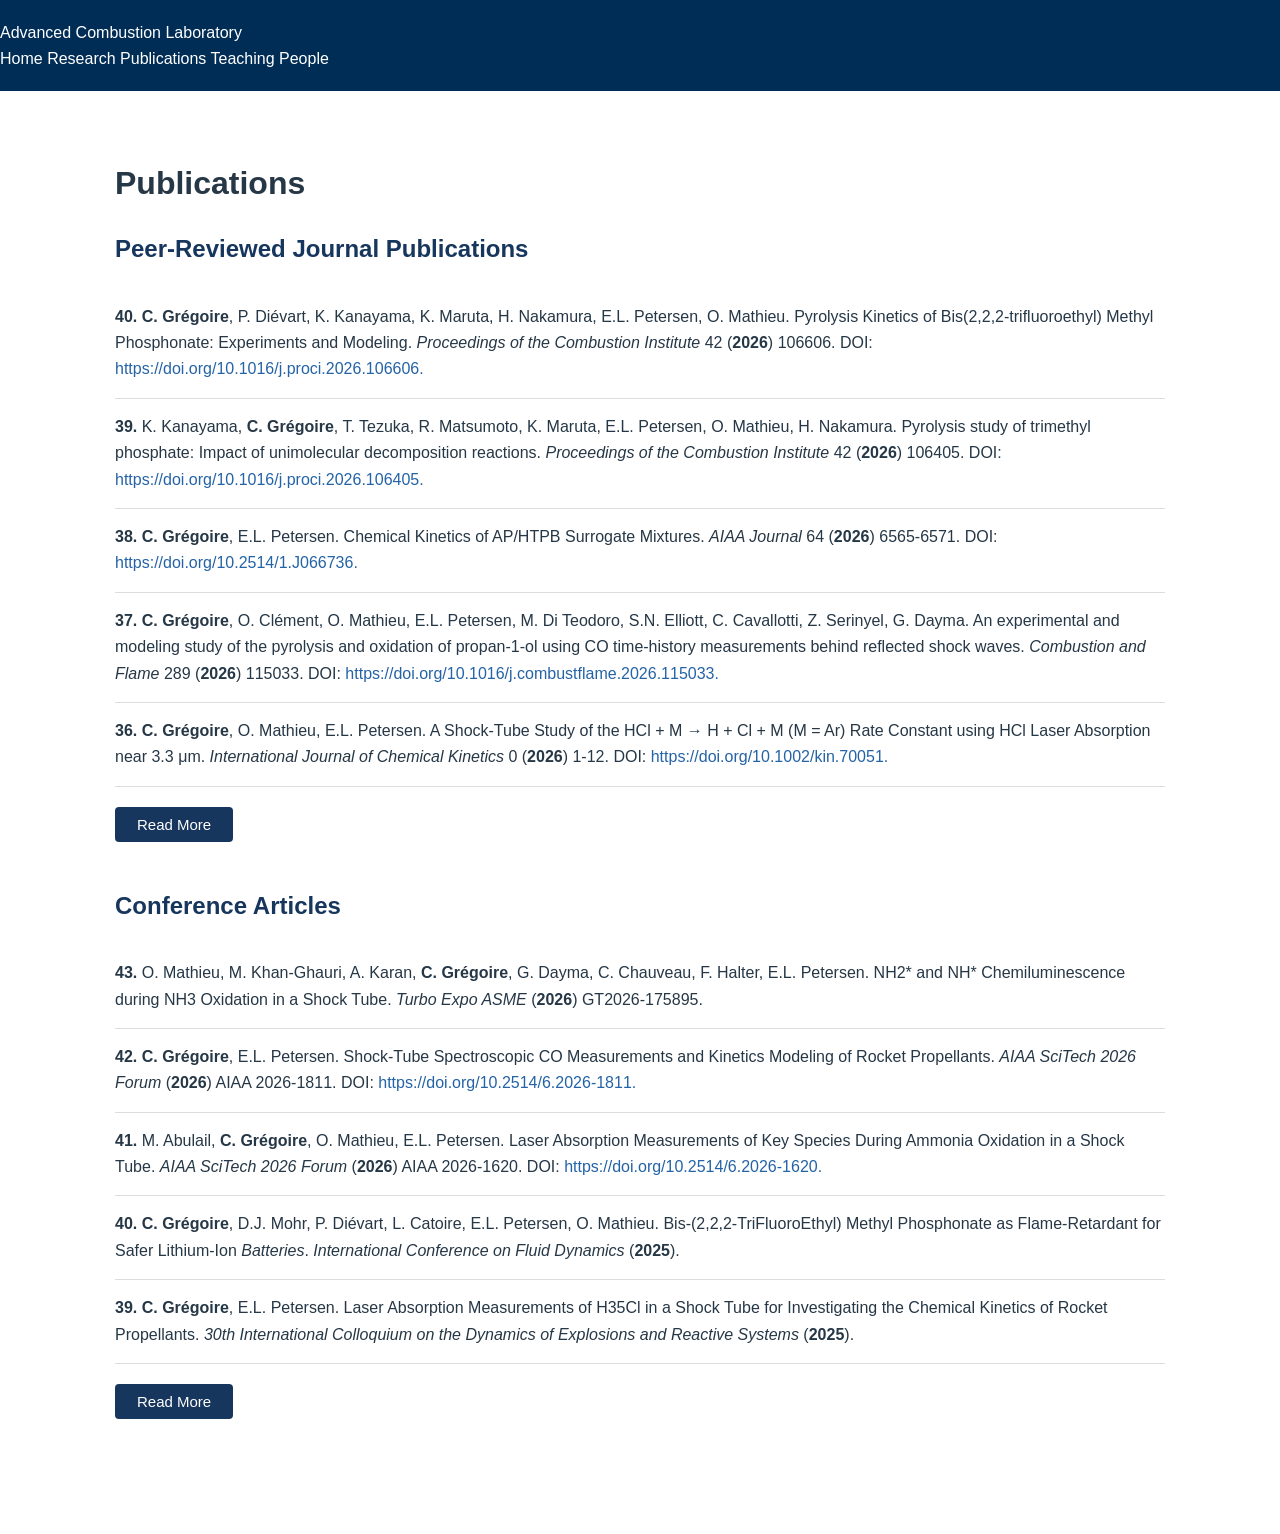
==== commit d58e98c1: "Add stylesheet link to publications.html" ====
--- a/publications.html
+++ b/publications.html
@@ -78,6 +78,8 @@
 }
 </style>
 </head>
+
+    <link rel="stylesheet" href="assets/styles.css">
 
 <body>
 
--- a/assets/styles.css
+++ b/assets/styles.css
@@ -0,0 +1,314 @@
+/* General settings */
+
+* {
+    box-sizing: border-box;
+}
+
+body {
+    margin: 0;
+    font-family: Arial, Helvetica, sans-serif;
+    color: #263746;
+    background-color: #ffffff;
+    line-height: 1.6;
+}
+
+a {
+    text-decoration: none;
+    color: inherit;
+}
+
+
+/* Header */
+
+.site-header {
+    background-color: #002d56;
+    color: #ffffff;
+    padding: 20px 0;
+}
+
+.header-container {
+    max-width: 1200px;
+    margin: 0 auto;
+    padding: 0 35px;
+    display: flex;
+    justify-content: space-between;
+    align-items: center;
+    gap: 25px;
+}
+
+.site-title {
+    font-size: 22px;
+    font-weight: 600;
+    white-space: nowrap;
+}
+
+.main-navigation {
+    display: flex;
+    align-items: center;
+    gap: 27px;
+}
+
+.main-navigation a {
+    color: #ffffff;
+    font-size: 15px;
+    padding: 8px 10px;
+    border-radius: 3px;
+    transition: background-color 0.2s ease;
+}
+
+.main-navigation a:hover,
+.main-navigation a.active {
+    background-color: #164477;
+    color: #ffffff;
+}
+
+
+/* Homepage */
+
+.home-section {
+    max-width: 1200px;
+    margin: 0 auto;
+    padding: 65px 35px 55px;
+}
+
+.profile-layout {
+    display: grid;
+    grid-template-columns: 1fr 300px;
+    gap: 55px;
+    align-items: start;
+}
+
+
+/* Profile heading */
+
+.profile-heading {
+    display: flex;
+    align-items: flex-start;
+    gap: 20px;
+    margin-bottom: 28px;
+}
+
+.logo-container {
+    flex: 0 0 90px;
+    width: 90px;
+}
+
+.lab-logo {
+    display: block;
+    width: 100%;
+    height: auto;
+}
+
+.profile-identity {
+    flex: 1;
+    min-width: 0;
+}
+
+.profile-identity h1 {
+    color: #002d56;
+    font-size: 38px;
+    line-height: 1.2;
+    margin: 0 0 5px;
+}
+
+.position {
+    font-size: 19px;
+    color: #536779;
+    margin: 0 0 3px;
+}
+
+.affiliation {
+    font-size: 15px;
+    line-height: 1.6;
+    margin: 0;
+    color: #536779;
+}
+
+
+/* Research description */
+
+.research-description {
+    font-size: 16px;
+    line-height: 1.8;
+    color: #34495a;
+}
+
+.research-description p {
+    margin: 0 0 16px;
+}
+
+.research-description p:last-child {
+    margin-bottom: 0;
+}
+
+
+/* Portrait */
+
+.profile-image {
+    width: 100%;
+}
+
+.profile-image img {
+    display: block;
+    width: 100%;
+    height: auto;
+    border: 2px solid #647b91;
+    box-shadow: 0 4px 14px rgba(0, 38, 87, 0.15);
+    padding: 6px;
+    border-radius: 3px;
+}
+
+
+/* Homepage buttons */
+
+.home-buttons {
+    display: grid;
+    grid-template-columns: repeat(3, 1fr);
+    gap: 22px;
+    margin-top: 45px;
+}
+
+.home-button {
+    display: block;
+    text-align: center;
+    background-color: #002d56;
+    color: #ffffff;
+    padding: 16px 20px;
+    font-size: 16px;
+    font-weight: 600;
+    border-radius: 3px;
+    transition: background-color 0.2s ease,
+                transform 0.2s ease,
+                box-shadow 0.2s ease;
+}
+
+.home-button:hover {
+    background-color: #28649b;
+    color: #ffffff;
+    transform: translateY(-2px);
+    box-shadow: 0 4px 10px rgba(0, 38, 87, 0.15);
+}
+
+
+/* Footer */
+
+.site-footer {
+    background-color: #f2f5f8;
+    color: #637587;
+    text-align: center;
+    padding: 20px;
+    font-size: 13px;
+    margin-top: 30px;
+}
+
+.site-footer p {
+    margin: 0;
+}
+
+
+/* Keyboard accessibility */
+
+a:focus-visible {
+    outline: 3px solid #e6a23c;
+    outline-offset: 3px;
+}
+
+
+/* Responsive layout */
+
+@media (max-width: 900px) {
+
+    .header-container {
+        flex-direction: column;
+        gap: 15px;
+    }
+
+    .profile-layout {
+        grid-template-columns: 1fr 250px;
+        gap: 30px;
+    }
+
+    .profile-identity h1 {
+        font-size: 32px;
+    }
+
+}
+
+
+@media (max-width: 700px) {
+
+    .main-navigation {
+        flex-wrap: wrap;
+        justify-content: center;
+        gap: 8px;
+    }
+
+    .profile-layout {
+        grid-template-columns: 1fr;
+    }
+
+    .profile-image {
+        max-width: 260px;
+        margin: 0 auto;
+    }
+
+    .home-section {
+        padding: 45px 25px;
+    }
+
+    .home-buttons {
+        gap: 12px;
+    }
+
+}
+
+
+@media (max-width: 500px) {
+
+    .site-title {
+        font-size: 19px;
+        white-space: normal;
+        text-align: center;
+    }
+
+    .profile-heading {
+        gap: 15px;
+    }
+
+    .logo-container {
+        flex-basis: 65px;
+        width: 65px;
+    }
+
+    .profile-identity h1 {
+        font-size: 26px;
+    }
+
+    .position {
+        font-size: 16px;
+    }
+
+    .affiliation {
+        font-size: 13px;
+    }
+
+    .home-buttons {
+        grid-template-columns: 1fr;
+    }
+
+}
+
+
+/* Reduced motion accessibility */
+
+@media (prefers-reduced-motion: reduce) {
+
+    *,
+    *::before,
+    *::after {
+        scroll-behavior: auto !important;
+        transition-duration: 0.01ms !important;
+        animation-duration: 0.01ms !important;
+    }
+
+}
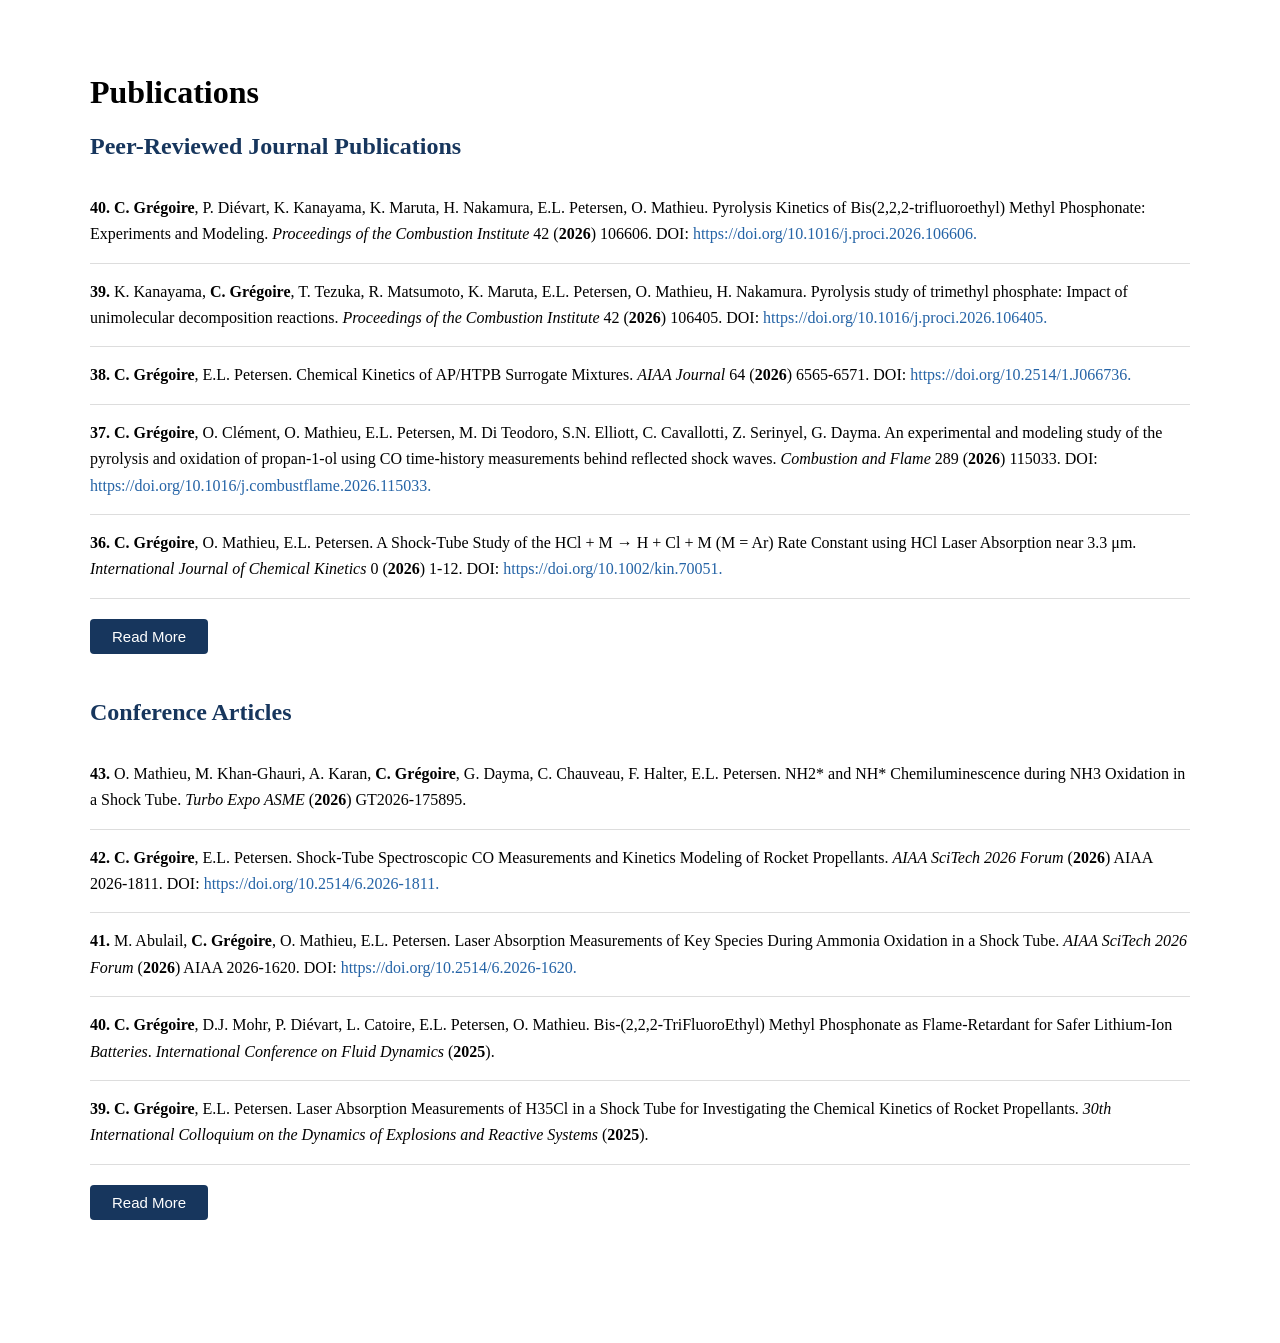
==== commit fd29bbc6: "Remove header and stylesheet from publications page Removed header and stylesheet link from publicat" ====
--- a/publications.html
+++ b/publications.html
@@ -79,27 +79,7 @@
 </style>
 </head>
 
-    <link rel="stylesheet" href="assets/styles.css">
-
 <body>
-
-    <header class="site-header">
-  <div class="container header-content">
-
-    <a href="index.html" class="site-name">
-      Advanced Combustion Laboratory
-    </a>
-
-    <nav class="navigation">
-      <a href="index.html">Home</a>
-      <a href="research.html">Research</a>
-      <a href="publications.html">Publications</a>
-      <a href="teaching.html" class="active">Teaching</a>
-      <a href="people.html">People</a>
-    </nav>
-
-  </div>
-</header>
 
 <main class="publications-page">
 
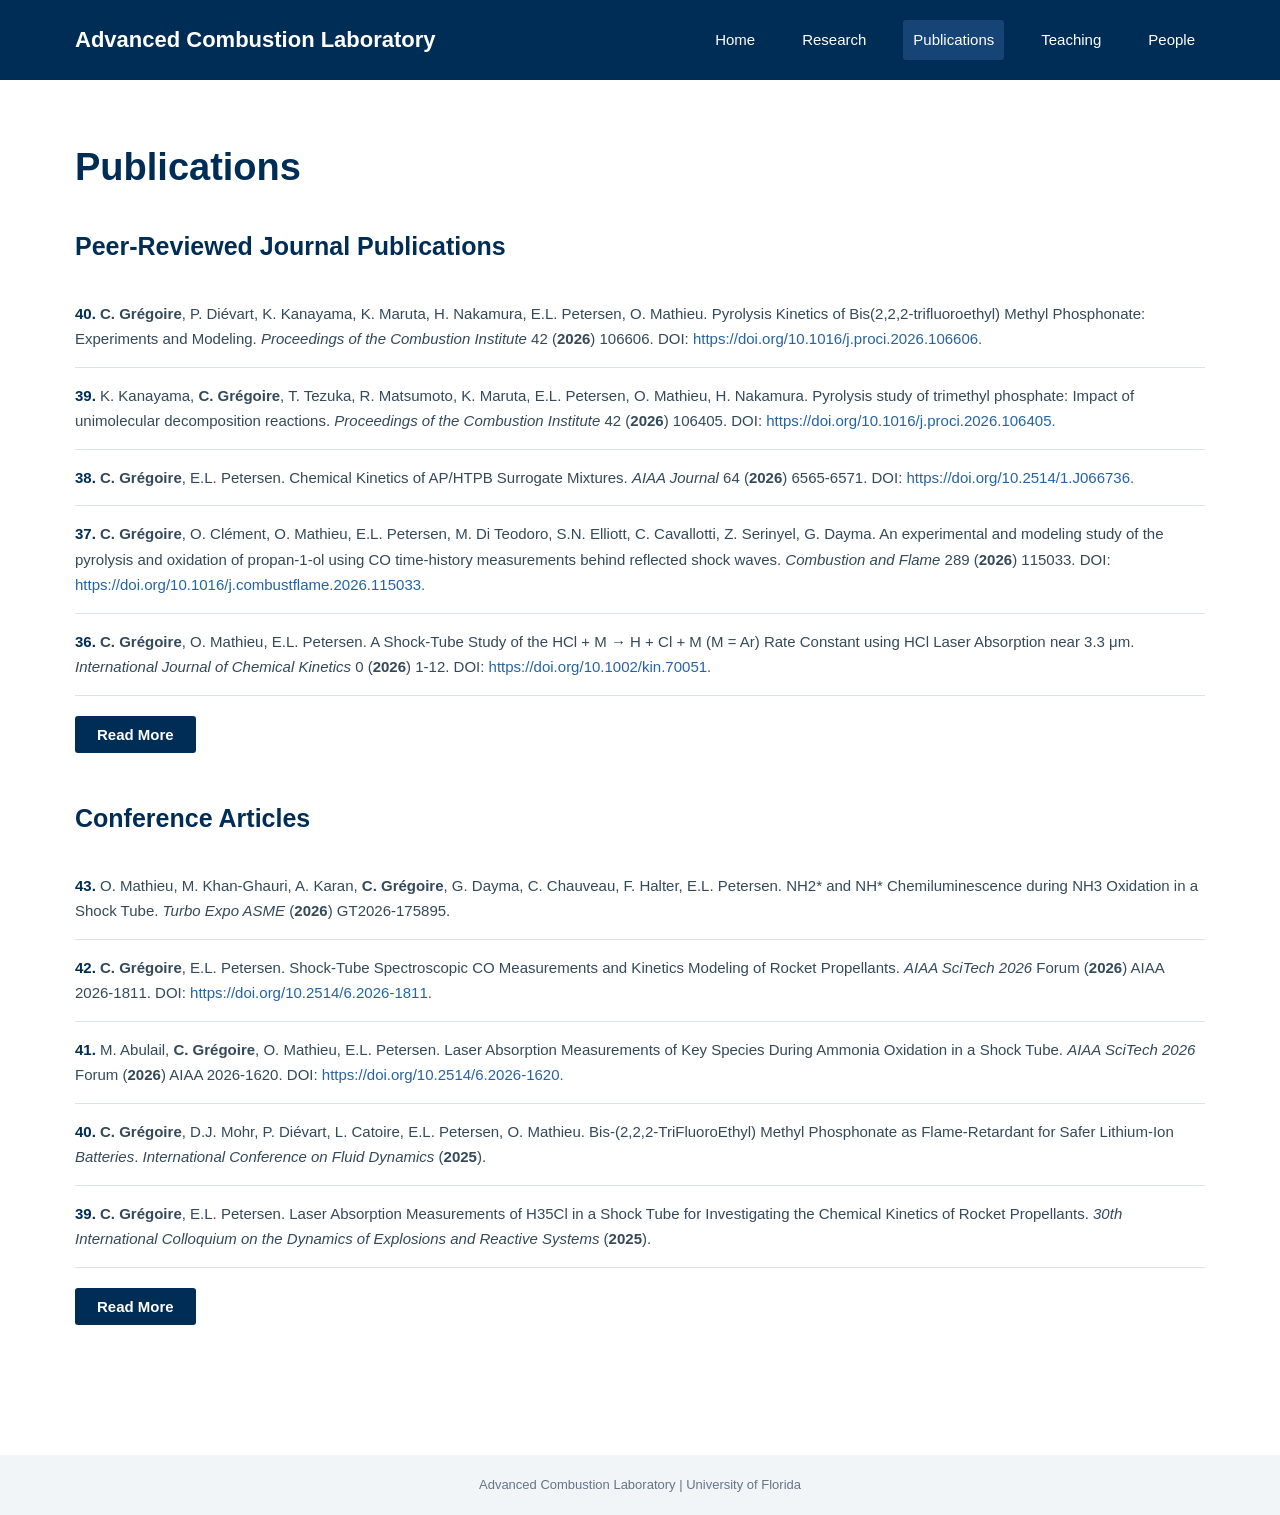
==== commit 97e99217: "Refactor styles and improve publication sections Updated styles and publication sections in publicat" ====
--- a/publications.html
+++ b/publications.html
@@ -3,14 +3,26 @@
 <head>
 <meta charset="UTF-8">
 <meta name="viewport" content="width=device-width, initial-scale=1.0">
+
 <title>Publications | Advanced Combustion Laboratory</title>
-<link rel="stylesheet" href="style.css">
+
+<link rel="stylesheet" href="assets/styles.css">
 
 <style>
+
+/* Publications page */
+
 .publications-page {
-    max-width: 1100px;
+    max-width: 1200px;
     margin: 0 auto;
-    padding: 45px 25px 70px;
+    padding: 65px 35px 55px;
+}
+
+.publications-page h1 {
+    color: #002d56;
+    font-size: 38px;
+    line-height: 1.2;
+    margin: 0 0 35px;
 }
 
 .publication-section {
@@ -18,8 +30,9 @@
 }
 
 .publication-section h2 {
-    color: #17365d;
-    margin-bottom: 20px;
+    color: #002d56;
+    font-size: 25px;
+    margin: 0 0 20px;
 }
 
 .publication-list {
@@ -30,8 +43,10 @@
 
 .publication-entry {
     padding: 15px 0;
-    border-bottom: 1px solid #ddd;
-    line-height: 1.65;
+    border-bottom: 1px solid #dce2e8;
+    line-height: 1.7;
+    font-size: 15px;
+    color: #34495a;
 }
 
 .publication-entry:nth-child(n+6) {
@@ -54,180 +69,365 @@
 
 .entry-number {
     font-weight: bold;
+    color: #002d56;
 }
 
 .read-toggle {
     margin-top: 20px;
-    padding: 9px 22px;
-    background: #17365d;
-    color: white;
+    padding: 10px 22px;
+    background-color: #002d56;
+    color: #ffffff;
     border: none;
-    border-radius: 4px;
+    border-radius: 3px;
     cursor: pointer;
     font-size: 15px;
+    font-weight: 600;
+    transition: background-color 0.2s ease;
 }
 
 .read-toggle:hover {
-    background: #2463a6;
-}
-
-@media (max-width: 600px) {
+    background-color: #28649b;
+}
+
+.read-toggle:focus-visible {
+    outline: 3px solid #e6a23c;
+    outline-offset: 3px;
+}
+
+/* Responsive layout */
+
+@media (max-width: 900px) {
+    .publications-page h1 {
+        font-size: 32px;
+    }
+}
+
+@media (max-width: 700px) {
     .publications-page {
-        padding: 30px 15px;
-    }
-}
+        padding: 45px 25px;
+    }
+}
+
+@media (max-width: 500px) {
+    .publications-page {
+        padding: 35px 20px;
+    }
+
+    .publications-page h1 {
+        font-size: 28px;
+    }
+
+    .publication-section h2 {
+        font-size: 21px;
+    }
+
+    .publication-entry {
+        font-size: 14px;
+    }
+}
+
+/* Reduced motion accessibility */
+
+@media (prefers-reduced-motion: reduce) {
+    .read-toggle {
+        transition-duration: 0.01ms;
+    }
+}
+
 </style>
 </head>
 
 <body>
 
+<!-- Header: identical to homepage -->
+
+<header class="site-header">
+    <div class="header-container">
+
+        <a class="site-title" href="index.html">
+            Advanced Combustion Laboratory
+        </a>
+
+        <nav class="main-navigation">
+            <a href="index.html">Home</a>
+            <a href="research.html">Research</a>
+            <a href="publications.html" class="active">Publications</a>
+            <a href="teaching.html">Teaching</a>
+            <a href="people.html">People</a>
+        </nav>
+
+    </div>
+</header>
+
+<!-- Publications -->
+
 <main class="publications-page">
 
-<h1>Publications</h1>
-
-<section class="publication-section">
-<h2>Peer-Reviewed Journal Publications</h2>
-<ol class="publication-list" id="journal-list"></ol>
-<button class="read-toggle" data-list="journal-list"
-        aria-expanded="false">Read More</button>
-</section>
-
-<section class="publication-section">
-<h2>Conference Articles</h2>
-<ol class="publication-list" id="conference-list"></ol>
-<button class="read-toggle" data-list="conference-list"
-        aria-expanded="false">Read More</button>
-</section>
+    <h1>Publications</h1>
+
+    <section class="publication-section">
+
+        <h2>Peer-Reviewed Journal Publications</h2>
+
+        <ol class="publication-list" id="journal-list"></ol>
+
+        <button class="read-toggle"
+                data-list="journal-list"
+                aria-expanded="false">
+            Read More
+        </button>
+
+    </section>
+
+    <section class="publication-section">
+
+        <h2>Conference Articles</h2>
+
+        <ol class="publication-list" id="conference-list"></ol>
+
+        <button class="read-toggle"
+                data-list="conference-list"
+                aria-expanded="false">
+            Read More
+        </button>
+
+    </section>
 
 </main>
 
 <script>
+
+/* =========================================================
+   PEER-REVIEWED JOURNAL PUBLICATIONS
+   ========================================================= */
+
 const journal = [
+
 `40|C. Grégoire, P. Diévart, K. Kanayama, K. Maruta, H. Nakamura, E.L. Petersen, O. Mathieu. Pyrolysis Kinetics of Bis(2,2,2-trifluoroethyl) Methyl Phosphonate: Experiments and Modeling. Proceedings of the Combustion Institute 42 (2026) 106606. DOI: 10.1016/j.proci.2026.106606.`,
+
 `39|K. Kanayama, C. Grégoire, T. Tezuka, R. Matsumoto, K. Maruta, E.L. Petersen, O. Mathieu, H. Nakamura. Pyrolysis study of trimethyl phosphate: Impact of unimolecular decomposition reactions. Proceedings of the Combustion Institute 42 (2026) 106405. DOI: 10.1016/j.proci.2026.106405.`,
+
 `38|C. Grégoire, E.L. Petersen. Chemical Kinetics of AP/HTPB Surrogate Mixtures. AIAA Journal 64 (2026) 6565-6571. DOI: 10.2514/1.J066736.`,
+
 `37|C. Grégoire, O. Clément, O. Mathieu, E.L. Petersen, M. Di Teodoro, S.N. Elliott, C. Cavallotti, Z. Serinyel, G. Dayma. An experimental and modeling study of the pyrolysis and oxidation of propan-1-ol using CO time-history measurements behind reflected shock waves. Combustion and Flame 289 (2026) 115033. DOI: 10.1016/j.combustflame.2026.115033.`,
+
 `36|C. Grégoire, O. Mathieu, E.L. Petersen. A Shock-Tube Study of the HCl + M → H + Cl + M (M = Ar) Rate Constant using HCl Laser Absorption near 3.3 μm. International Journal of Chemical Kinetics 0 (2026) 1-12. DOI: 10.1002/kin.70051.`,
+
 `35|S. Elliott, M. Di Teodoro, S. Vari, L.P. Maffei, Z. Serinyel, O. Clément, C. Grégoire, E.L. Petersen, O. Mathieu, G. Dayma, C. Cavallotti. A theoretical study of 1-propanol H-abstractions and successive reactivity. Proceedings of the Combustion Institute 41 (2025) 105928. DOI: 10.1016/j.proci.2025.105928.`,
+
 `34|C. Grégoire, E.L. Petersen. Shock-Tube and Modeling Study of Trichloromethane Pyrolysis and Trichloromethane/Methane Oxidation using a H35Cl Laser Absorption Diagnostic near 3.3 μm. Proceedings of the Combustion Institute 41 (2025) 105823. DOI: 10.1016/j.proci.2025.105823.`,
+
 `33|O. Mathieu, C. Grégoire, E.L. Petersen. Assessment of Detailed Kinetics Models for CO Formation in Ethylene Combustion via Time-Resolved Laser Absorption. Fuel 405 (2025) 136641. DOI: 10.1016/j.fuel.2025.136641.`,
+
 `32|J. Liu, J.T. Chen, M. Khan-Ghauri, J.E. Jacobs, C. Grégoire, O. Mathieu, E.L. Petersen, P.K. Senecal, C.W. Zhou, H.J. Curran. An experimental and kinetic modeling study of ethyl tert-butyl ether. Part I: High-temperature pyrolysis and oxidation chemistry. Combustion and Flame 281 (2025) 114394. DOI: 10.1016/j.combustflame.2025.114394.`,
+
 `31|A. Bhattacharya, M. Raza, S. Zhou, C. Grégoire, S. Agarwal, D. Zhu, R. Fernandes, B. Shu, O. Kaario, C.W. Zhou, O. Mathieu, E.L. Petersen, H.J. Curran. An experimental and chemical kinetic modelling study of toluene oxidation with nitrous oxide. Combustion and Flame 281 (2025) 114349. DOI: 10.1016/j.combustflame.2025.114349.`,
+
 `30|C. Grégoire, E.L. Petersen, O. Mathieu. Experimental and numerical study of the impact of pressure during the pyrolysis of diethyl carbonate and ethyl methyl carbonate. Batteries 11:8 (2025) 303. DOI: 10.3390/batteries11080303.`,
+
 `29|C. Grégoire, E.L. Petersen. Development of a HCl laser absorption diagnostic near 3.3 μm for shock-tube chemical kinetics studies. Applied Physics B 131 (2025) 97. DOI: 10.1007/s00340-025-08458-3.`,
+
 `28|M. Khan Ghauri, P. Diévart, C. Grégoire, K. Kanayama, Y. Almarzooq, S. Takahashi, T. Tezuka, H. Nakamura, L. Catoire, K. Maruta, E.L. Petersen, O. Mathieu. Bis(2,2,2-trifluoroethyl) Carbonate as a Fire Suppressant Candidate for Lithium-Ion Batteries. Energy & Fuels 39 (2025) 4893-4908. DOI: 10.1021/acs.energyfuels.4c05359.`,
+
 `27|C. Grégoire, O. Mathieu, J. Kalman, E.L. Petersen. Review and Assessment of the Ammonium Perchlorate Chemistry in AP/HTPB Composite Propellant Gas-Phase Chemical Kinetics Mechanisms. Progress in Energy and Combustion Science 106 (2025) 101195. DOI: 10.1016/j.pecs.2024.101195.`,
+
 `26|C. Grégoire, Y.M. Almarzooq, M. Khan-Ghauri, P. Diévart, L. Catoire, E.L. Petersen, O. Mathieu. Enhancing Lithium-Ion Battery Safety: Investigating the Flame-Retardant Efficacy of Bis(2,2,2-trifluoroethyl) Carbonate during Ethyl Methyl Carbonate Combustion. Proceedings of the Combustion Institute 40:1-4 (2024) 105559. DOI: 10.1016/j.proci.2024.105559.`,
+
 `25|O. Mathieu, C. Grégoire, E.L. Petersen. Shock-Tube Study of the Oxidation of Ammonia by N2O. Proceedings of the Combustion Institute 40:1-4 (2024) 105250. DOI: 10.1016/j.proci.2024.105250.`,
+
 `24|K. Kanayama, C. Grégoire, S.P. Cooper, Y. Almarzooq, E.L. Petersen, O. Mathieu, K. Maruta, H. Nakamura. Experimental and Chemical Kinetic Modeling Study of Ethylene Carbonate Oxidation: A Lithium-Ion Battery Electrolyte Surrogate Model. Combustion and Flame 262 (2024) 113333. DOI: 10.1016/j.combustflame.2024.113333.`,
+
 `23|M. Liu, M. Wang, C.J. Sung, K. Aljohani, A. Farooq, N. Lindblade, C. Grégoire, O. Mathieu, E.L. Petersen, J. Zhao, Z. Tao, H.J. Curran, C.W. Zhou. A Comprehensive Experimental and Kinetic Modeling Study of p-Cymene Oxidation. Combustion and Flame 262 (2024) 113337. DOI: 10.1016/j.combustflame.2024.113337.`,
+
 `22|C. Grégoire, Y.M. Almarzooq, E.L. Petersen, O. Mathieu. Experimental and Modeling Study of the Combustion of Ethyl Methyl Carbonate, a Battery Electrolyte. Combustion and Flame 260 (2024) 113225. DOI: 10.1016/j.combustflame.2023.113225.`,
+
 `21|C. Grégoire, O. Mathieu, E.L. Petersen. High-temperature line strengths with He- and Ar-broadening coefficients of the P(20) line in the 1 ← 0 band of carbon monoxide. Applied Physics B 129 (2023) 187. DOI: 10.1007/s00340-023-08132-6.`,
+
 `20|M.G. Sandberg, C. Grégoire, D.J. Mohr, O. Mathieu, E.L. Petersen. An Experimental and Detailed Kinetics Modeling Study of Norbornadiene in Hydrogen and Methane Mixtures: Ignition Delay Time and Spectroscopic CO Measurements. Energies 16 (2023) 72828. DOI: 10.3390/en16217278.`,
+
 `19|C. Grégoire, E.L. Petersen, O. Mathieu. Shock-tube CO measurements during the pyrolysis of ethylene carbonate. Combustion and Flame 257 (2023) 113019. DOI: 10.1016/j.combustflame.2023.113019.`,
+
 `18|S.P. Cooper, C. Grégoire, Y. Almarzooq, E.L. Petersen, O. Mathieu. Experimental Kinetics Study on Diethyl Carbonate Oxidation. Fuel 4 (2023) 243. DOI: 10.3390/fuels4020015.`,
+
 `17|O. Mathieu, P. Diévart, M.A. Turner, D.J. Mohr, C. Grégoire, S.A. Alturaifi, L. Catoire, E.L. Petersen. Experimental and Detailed Kinetics Modeling Study of the Fire Suppressant Properties of Di(2,2,2 trifluoroethyl) Carbonate. Proceedings of the Combustion Institute 39 (2023) 499. DOI: 10.1016/j.proci.2022.07.078.`,
+
 `16|C. Rudolph, C. Grégoire, S.P. Cooper, S.A. Alturaifi, O. Mathieu, E.L. Petersen, B. Atakan. Shock-Tube Study on High-Temperature CO Formation During Dry Methane Reforming. Proceedings of the Combustion Institute 39 (2023) 715. DOI: 10.1016/j.proci.2022.08.005.`,
+
 `15|C. Grégoire, S.P. Cooper, M. Khan-Ghauri, S.A. Alturaifi, E.L. Petersen, O. Mathieu. Pyrolysis study of dimethyl carbonate, diethyl carbonate, and ethyl methyl carbonate using shock-tube spectroscopic CO measurements and chemical kinetics investigation. Combustion and Flame 249 (2023) 112594. DOI: 10.1016/j.combustflame.2022.112594.`,
+
 `14|C. Rudolph, C. Grégoire, S.P. Cooper, S.A. Alturaifi, O. Mathieu, E.L. Petersen, B. Atakan. Spectroscopic Study of CO Formation from CO2-Enriched Pyrolysis of C2H6 and C3H8 Under Engine-Relevant Conditions. Applications in Energy and Combustion Science 14 (2023) 100123. DOI: 10.1016/j.jaecs.2023.100123.`,
+
 `13|C. Grégoire, C.K. Westbrook, S.P. Cooper, M.A. Turner, S.A. Alturaifi, O. Mathieu, E.L. Petersen. Laminar Flame Speed, Ignition Delay Time, and CO Laser Absorption Measurements of a Gasoline-like Blend of Pentene Isomers. The Journal of Physical Chemistry A 127 (2023) 495. DOI: 10.1021/acs.jpca.2c05732.`,
+
 `12|C. Grégoire, S.P. Cooper, E.L. Petersen. Chemical kinetics investigation of toluene combustion in a shock tube using spectroscopic CO and H2O laser absorption. Fuel 332 (2023) 126234. DOI: 10.1016/j.fuel.2022.126234.`,
+
 `11|O. Mathieu, C. Grégoire, M. Khan-Ghauri, S.P. Cooper, E.L. Petersen. Experimental Study of the Formation of CO during Ethanol Pyrolysis and Dry Reforming with CO2. Applications in Energy and Combustion Science 11 (2022) 100076. DOI: 10.1016/j.jaecs.2022.100076.`,
+
 `10|C. Grégoire, C.K. Westbrook, O. Mathieu, S.P. Cooper, S.A. Alturaifi, E.L. Petersen. A Shock-Tube and Chemical Kinetics Model Investigation Encompassing all Five Pentene Isomers. Fuel 323 (2022) 124223. DOI: 10.1016/j.fuel.2022.124223.`,
+
 `9|O. Mathieu, C. Grégoire, M.A. Turner, D.J. Mohr, S.A. Alturaifi, J.C. Thomas, E.L. Petersen. Experimental Investigation of the Combustion Properties of a Representative Thermal Runaway Gas from Li-Ion Batteries. Energy & Fuels 36 (2022) 3247. DOI: 10.1021/acs.energyfuels.1c04057.`,
+
 `8|C. Grégoire, C.K. Westbrook, G. Kukkadapu, S.P. Cooper, S.A. Alturaifi, O. Mathieu, E.L. Petersen. Shock-Tube Spectroscopic CO and H2O Measurements during 2-Methyl-1-Butene Combustion and Chemical Kinetics Modeling. Combustion and Flame 238 (2022) 111919. DOI: 10.1016/j.combustflame.2021.111919.`,
+
 `7|S.P. Cooper, C. Grégoire, D.J. Mohr, O. Mathieu, S.A. Alturaifi, E.L. Petersen. An Experimental Kinetics Study of Isopropanol Pyrolysis and Oxidation behind Reflected Shock Waves. Energies 14 (2021) 6808. DOI: 10.3390/en14206808.`,
+
 `6|S. Dong, C. Aul, C. Grégoire, S.P. Cooper, O. Mathieu, E.L. Petersen, J. Rodriguez, F. Mauss, S.W. Wagnon, G. Kukkadapu, W.J. Pitz, H.J. Curran. A comprehensive experimental and kinetic modeling study of 1-hexene. Combustion and Flame 232 (2021) 111516. DOI: 10.1016/j.combustflame.2021.111516.`,
+
 `5|C. Grégoire, C.K. Westbrook, S.A. Alturaifi, O. Mathieu, E.L. Petersen. Shock-tube spectroscopic water measurements and detailed kinetics modeling of 1-pentene and 3-methyl-1-butene. International Journal of Chemical Kinetics 53 (2021) 67. DOI: 10.1002/kin.21426.`,
+
 `4|Y. He, Y. Wang, C. Grégoire, U. Niedzielska, R. Mével, Z. Wang, J.E. Shepherd. Ignition characteristics of dual-fuel methane-n-hexane-oxygen-diluent mixtures in a rapid compression machine and a shock tube. Fuel 249 (2019) 379. DOI: 10.1016/j.fuel.2019.03.105.`,
+
 `3|C. Grégoire, M. Ponga. Nanovoid failure in Magnesium under dynamic loads. Acta Materialia 134 (2017) 360-374. DOI: 10.1016/j.actamat.2017.05.016.`,
+
 `2|J. Bugler, B. Marks, O. Mathieu, R. Archuleta, A. Camou, C. Grégoire, K.A. Heufer, E.L. Petersen, H.J. Curran. An ignition delay time and chemical kinetic modeling study of the pentane isomers. Combustion and Flame 163 (2016) 138. DOI: 10.1016/j.combustflame.2015.09.014.`,
+
 `1|O. Mathieu, C. Keesee, C. Grégoire, E.L. Petersen. Experimental and Chemical Kinetics Study of the Effects of Halon 1211 (CF2BrCl) on the Laminar Flame Speed and Ignition of Light Hydrocarbons. The Journal of Physical Chemistry A 119 (2015) 7611. DOI: 10.1021/acs.jpca.5b00959.`
+
 ];
 
+
+/* =========================================================
+   CONFERENCE ARTICLES
+   ========================================================= */
+
 const conference = [
+
 `43|O. Mathieu, M. Khan-Ghauri, A. Karan, C. Grégoire, G. Dayma, C. Chauveau, F. Halter, E.L. Petersen. NH2* and NH* Chemiluminescence during NH3 Oxidation in a Shock Tube. Turbo Expo ASME (2026) GT2026-175895.`,
+
 `42|C. Grégoire, E.L. Petersen. Shock-Tube Spectroscopic CO Measurements and Kinetics Modeling of Rocket Propellants. AIAA SciTech 2026 Forum (2026) AIAA 2026-1811. DOI: 10.2514/6.2026-1811.`,
+
 `41|M. Abulail, C. Grégoire, O. Mathieu, E.L. Petersen. Laser Absorption Measurements of Key Species During Ammonia Oxidation in a Shock Tube. AIAA SciTech 2026 Forum (2026) AIAA 2026-1620. DOI: 10.2514/6.2026-1620.`,
+
 `40|C. Grégoire, D.J. Mohr, P. Diévart, L. Catoire, E.L. Petersen, O. Mathieu. Bis-(2,2,2-TriFluoroEthyl) Methyl Phosphonate as Flame-Retardant for Safer Lithium-Ion Batteries. International Conference on Fluid Dynamics (2025).`,
+
 `39|C. Grégoire, E.L. Petersen. Laser Absorption Measurements of H35Cl in a Shock Tube for Investigating the Chemical Kinetics of Rocket Propellants. 30th International Colloquium on the Dynamics of Explosions and Reactive Systems (2025).`,
+
 `38|C. Grégoire, O. Clément, O. Mathieu, E.L. Petersen, M. Di Teodoro, S.N. Elliot, C. Cavallotti, Z. Serinyel, G. Dayma. An experimental and modeling study of the pyrolysis and oxidation of propan-1-ol using CO time-history measurements behind reflected shock waves. 30th International Colloquium on the Dynamics of Explosions and Reactive Systems (2025).`,
+
 `37|M. Khan-Ghauri, C. Grégoire, Z. Serinyel, O. Clément, G. Dayma, M. Di Teodoro, S.N. Elliot, C. Cavallotti, O. Mathieu, E.L. Petersen. Experimental CO Time-History Study of the Pyrolysis of Pentan-1-ol, Neopentanol and 2-Methyl-butan-1-ol in a Shock Tube. 30th International Colloquium on the Dynamics of Explosions and Reactive Systems (2025).`,
+
 `36|K. Kanayama, C. Grégoire, K. Maruta, E.L. Petersen, O. Mathieu, H. Nakamura. CO Time-History Measurements and Kinetic Modeling of Trimethyl Phosphate Pyrolysis. 30th International Colloquium on the Dynamics of Explosions and Reactive Systems (2025).`,
+
 `35|O. Mathieu, M. Abulail, C. Grégoire, A. Mousse-Rayaleh, A. Palomino, N. Chaumeix, H. Hashemi, P. Glarborg, E.L. Petersen. Experimental and Modeling Study of NH3/C2H4 Combustion. 30th International Colloquium on the Dynamics of Explosions and Reactive Systems (2025).`,
+
 `34|O. Mathieu, A. Bhattacharya, C. Grégoire, E.L. Petersen. N2O Laser Absorption Measurements During Toluene/N2O Combustion. 30th International Colloquium on the Dynamics of Explosions and Reactive Systems (2025).`,
+
 `33|M. Abulail, C. Grégoire, O. Mathieu, E.L. Petersen. High-Temperature Absorption Coefficient Measurement of NH2 at 597 nm. 30th International Colloquium on the Dynamics of Explosions and Reactive Systems (2025).`,
+
 `32|M. Abulail, C. Grégoire, O. Mathieu, E.L. Petersen. High-Temperature Measurements of NH2 and NH3 for Resolving Ammonia Kinetics. Turbo Expo ASME (2025) GT2025-152983.`,
+
 `31|M. di Teodoro, C. Cavallotti, C. Grégoire, O. Mathieu, E.L. Petersen, H.Q. Do, B. Lefort, Z. Serinyel, G. Dayma. An experimental, theoretical and modeling study of the pyrolysis and oxidation of neopentanol using CO time-history measurements behind reflected shock waves. 13th International Conference on Chemical Kinetics (2025).`,
+
 `30|C. Grégoire, E.L. Petersen. Shock-Tube Spectroscopic H35Cl Measurements and Modeling of Chlorinated Hydrocarbons. 12th European Combustion Meeting (2025).`,
+
 `29|C. Grégoire, O. Clément, O. Mathieu, E.L. Petersen, M. Di Teodoro, S. Elliott, C. Cavallotti, Z. Serinyel, G. Dayma. An experimental and modeling study of the pyrolysis and oxidation of propan-1-ol using CO time history measurements behind reflected shock waves. 12th European Combustion Meeting (2025).`,
+
 `28|S. Elliott, M. Di Teodoro, S. Vari, L.P. Maffei, Z. Serinyel, O. Clément, C. Grégoire, E.L. Petersen, O. Mathieu, G. Dayma, C. Cavallotti. A theoretical study of 1-propanol H-abstractions and successive reactivity. 12th European Combustion Meeting (2025).`,
+
 `27|C. Grégoire, E.L. Petersen. Shock-Tube and Modeling Study of Trichloromethane Pyrolysis and Trichloromethane/Methane Oxidation using a H35Cl Laser Absorption Diagnostic near 3.3 μm. 14th U.S. National Combustion Meeting (2025).`,
+
 `26|M. Khan-Ghauri, C. Grégoire, Z. Serinyel, O. Clément, G. Dayma, M. Di Teodoro, S.N. Elliot, C. Cavallotti, O. Mathieu, E.L. Petersen. Experimental CO Time-History Study of Propan-1-ol and Butan-1-ol for Use in Biofuels. 14th U.S. National Combustion Meeting (2025).`,
+
 `25|O. Mathieu, G. Dayma, Z. Serinyel, O. Clément, M. Di Teodoro, S.N. Elliot, C. Cavallotti, C. Grégoire, E.L. Petersen. An Experimental and Detailed Chemical Kinetic Modeling Study of 1-Propanol Combustion. 14th U.S. National Combustion Meeting (2025).`,
+
 `24|M. Abulail, C. Grégoire, O. Mathieu, E.L. Petersen. Measurement of the High-Temperature NH2 Absorption Coefficient at 597 nm in a Shock Tube. 14th U.S. National Combustion Meeting (2025).`,
+
 `23|C. Grégoire, E.L. Petersen. Laser Absorption Measurements of HCl in a Shock Tube for Investigating the Chemical Kinetics of Rocket Propellants. AIAA SciTech 2025 Forum (2025) AIAA 2025-1381. DOI: 10.2514/6.2025-1381.`,
+
 `22|Matthew Abulail, C. Grégoire, O. Mathieu, E.L. Petersen. Shock-Tube Measurements of NH2 for Ammonia Kinetics. AIAA SciTech 2025 Forum (2025) AIAA 2025-1767. DOI: 10.2514/6.2025-1767.`,
+
 `21|M. Khan-Ghauri, C. Grégoire, K. Kanayama, P. Diévart, S. Takahashi, T. Tezuka, H. Nakamura, L. Catoire, K. Maruta, E.L. Petersen, O. Mathieu. Experimental and Detailed Kinetics Modeling Study of Bis(2,2,2-trifluoroethyl) Carbonate, a Fire Suppressant for Lithium-Ion Batteries. International Conference on Fluid Dynamics (2024).`,
+
 `20|O. Mathieu, C. Grégoire, E.L. Petersen. Using CO Laser-Absorption Measurements to Assess C2H4 Detailed Kinetics Mechanisms During Combustion: A Shock-Tube Study. International Conference on Fluid Dynamics (2024).`,
+
 `19|C. Grégoire, Y.M. Almarzooq, M. Khan-Ghauri, P. Diévart, L. Catoire, E.L. Petersen, O. Mathieu. Chemical Kinetic Study of the Flame-Retardant Effect of Bis(2,2,2-trifluoroethyl) Carbonate on Ethyl Methyl Carbonate Combustion. 2024 Spring Technical Meeting Central of the Central States Section of The Combustion Institute (2024).`,
+
 `18|M. Khan-Ghauri, C. Grégoire, K. Kanayama, P. Diévart, S. Takahashi, T. Tezuka, H. Nakamura, L. Catoire, K. Maruta, E.L. Petersen, O. Mathieu. Experimental and Detailed Kinetics Modeling Study of Bis(2,2,2-trifluoroethyl) Carbonate, a Fire Suppressant for Lithium-Ion Batteries. 2024 Spring Technical Meeting Central of the Central States Section of The Combustion Institute (2024).`,
+
 `17|C. Grégoire, R. Matsumoto, K. Kanayama, T. Tezuka, M. Izumi, H. Nakamura, K. Maruta, E.L. Petersen, O. Mathieu. Experimental and Kinetics Modeling Study of Tri-Methyl-Phosphate Pyrolysis: Toward P-Containing Fire Suppressants for Lithium-Ion Battery Electrolytes. International Conference on Fluid Dynamics (2023).`,
+
 `16|O. Mathieu, C. Grégoire, E.L. Petersen. Ammonia oxidation by N2O: a shock tube study. International Conference on Fluid Dynamics (2023).`,
+
 `15|C. Grégoire, K. Kanayama, H. Nakamura, K. Maruta, E.L. Petersen, O. Mathieu. Shock-Tube CO Measurements during the Combustion of Ethylene Carbonate, a Battery Electrolyte Component. 29th International Colloquium on the Dynamics of Explosions and Reactive Systems (2023).`,
+
 `14|S. Cooper, C. Grégoire, Y. Almarzooq, E.L. Petersen, O. Mathieu. Experimental Investigation on Diethyl Carbonate Combustion. 29th International Colloquium on the Dynamics of Explosions and Reactive Systems (2023).`,
+
 `13|C. Grégoire, M. Sandberg, O. Mathieu, E.L. Petersen. Shock Tube Chemiluminescence and Spectroscopic CO Measurements of Norbornadiene. 34th International Symposium on Shock Waves (2023). DOI: 10.1007/978-981-96-4767-5_9.`,
+
 `12|A. Karan, M. Khan-Ghauri, C. Grégoire, O. Mathieu, E.L. Petersen, G. Dayma, C. Chauveau, F. Halter. Detailed study of NH2* chemiluminescence in ammonia combustion. 2nd Symposium on Ammonia Energy (2023).`,
+
 `11|C. Grégoire, E.L. Petersen, O. Mathieu. Shock-Tube CO Measurements during Ethyl Methyl Carbonate Combustion, a Battery Electrolyte. 13th U.S. National Combustion Meeting (2023).`,
+
 `10|M.G. Sandberg, C. Grégoire, D.J. Mohr, E.L. Petersen. The Effect of 2,5-Norbornadiene on the Ignition of Hydrogen and Methane Behind Reflected Shock Waves. 13th U.S. National Combustion Meeting (2023).`,
+
 `9|A. Karan, M. Khan-Ghauri, C. Grégoire, O. Mathieu, E.L. Petersen, G. Dayma, C. Chauveau, F. Halter. Experimental and detailed kinetics modelling study of NH2* chemiluminescence during ammonia combustion. 13th U.S. National Combustion Meeting (2023).`,
+
 `8|C. Grégoire, K. Kanayama, P. Diévart, S. Takahashi, T. Tezuka, H. Nakamura, L. Catoire, K. Maruta, E.L. Petersen, O. Mathieu. Experimental Study of Di(2,2,2-trifluoroethyl) Carbonate Oxidation in Shock Tube and Micro-Flow Reactor with a Controlled Temperature Profile. International Conference on Fluid Dynamics (2022).`,
+
 `7|M. Khan-Ghauri, C. Grégoire, O. Mathieu, E.L. Petersen. NH2* and NH* Chemiluminescence During NH3 Oxidation in Shock Tube. International Conference on Fluid Dynamics (2022).`,
+
 `6|C. Grégoire, C.K. Westbrook, O. Mathieu, S. Cooper, S.A. Alturaifi, E.L. Petersen. Simultaneous CO and H2O Laser Absorption Measurements of Pentene Isomers in a Shock Tube. 28th International Colloquium on the Dynamics of Explosions and Reactive Systems (2022).`,
+
 `5|C. Grégoire, C.K. Westbrook, S.P. Cooper, M.A. Turner, S.A. Alturaifi, O. Mathieu, E.L. Petersen. Laminar Flame Speed, Ignition Delay Time, and CO Laser Absorption Measurements of a Gasoline-Like Blend of Pentenes. 2022 Spring Technical Meeting Central of the Central States Section of The Combustion Institute (2022).`,
+
 `4|C. Grégoire, C.K. Westbrook, G. Kukkadapu, S.P. Cooper, S.A. Alturaifi, O. Mathieu, E.L. Petersen. Shock-Tube Spectroscopic CO and H2O Measurements during 2-Methyl-1-Butene Combustion and Chemical Kinetics Modeling. 12th U.S. National Combustion Meeting (2021).`,
+
 `3|S.P. Cooper, C. Grégoire, O. Mathieu, S.A. Alturaifi, E.L. Petersen. An Experimental Kinetics Study of Isopropanol Pyrolysis and Oxidation behind Reflected Shock Waves. 12th U.S. National Combustion Meeting (2021).`,
+
 `2|C. Grégoire, O. Mathieu, E.L. Petersen. Shock-tube water time-histories for pentene isomers: 1-pentene and 3-methyl-1-butene. 2020 Spring Technical Meeting Central of the Central States Section of The Combustion Institute (2020).`,
+
 `1|O. Mathieu, C. Grégoire, E.L. Petersen. Shock-tube study of the addition effect of CF2BrCl on the ignition of light hydrocarbons. Proceedings of the 25th International Colloquium on the Dynamics of Explosions and Reactive Systems (2015).`
+
 ];
 
-// Format author name, venue, year, and DOI.
+
+/* =========================================================
+   PUBLICATION FORMATTING
+   ========================================================= */
+
 const venues = [
-"Proceedings of the Combustion Institute",
-"International Journal of Chemical Kinetics",
-"Combustion and Flame",
-"AIAA Journal",
-"Progress in Energy and Combustion Science",
-"Applications in Energy and Combustion Science",
-"Application in Energy and Combustion Science",
-"The Journal of Physical Chemistry A",
-"International Conference on Fluid Dynamics",
-"30th International Colloquium on the Dynamics of Explosions and Reactive Systems",
-"29th International Colloquium on the Dynamics of Explosions and Reactive Systems",
-"28th International Colloquium on the Dynamics of Explosions and Reactive Systems",
-"Proceedings of the 25th International Colloquium on the Dynamics of Explosions and Reactive Systems",
-"2024 Spring Technical Meeting Central of the Central States Section of The Combustion Institute",
-"2022 Spring Technical Meeting Central of the Central States Section of The Combustion Institute",
-"13th U.S. National Combustion Meeting",
-"14th U.S. National Combustion Meeting",
-"12th U.S. National Combustion Meeting",
-"12th European Combustion Meeting",
-"34th International Symposium on Shock Waves",
-"13th International Conference on Chemical Kinetics",
-"2nd Symposium on Ammonia Energy",
-"Turbo Expo ASME",
-"AIAA SciTech 2026 Forum",
-"AIAA SciTech 2025 Forum",
-"Fuel",
-"Batteries",
-"Applied Physics B",
-"Energy & Fuels",
-"Energies",
-"Acta Materialia"
+
+    "Proceedings of the Combustion Institute",
+    "International Journal of Chemical Kinetics",
+    "Combustion and Flame",
+    "AIAA Journal",
+    "Progress in Energy and Combustion Science",
+    "Applications in Energy and Combustion Science",
+    "Application in Energy and Combustion Science",
+    "The Journal of Physical Chemistry A",
+    "International Conference on Fluid Dynamics",
+    "30th International Colloquium on the Dynamics of Explosions and Reactive Systems",
+    "29th International Colloquium on the Dynamics of Explosions and Reactive Systems",
+    "28th International Colloquium on the Dynamics of Explosions and Reactive Systems",
+    "Proceedings of the 25th International Colloquium on the Dynamics of Explosions and Reactive Systems",
+    "2024 Spring Technical Meeting Central of the Central States Section of The Combustion Institute",
+    "2022 Spring Technical Meeting Central of the Central States Section of The Combustion Institute",
+    "13th U.S. National Combustion Meeting",
+    "14th U.S. National Combustion Meeting",
+    "12th U.S. National Combustion Meeting",
+    "12th European Combustion Meeting",
+    "34th International Symposium on Shock Waves",
+    "13th International Conference on Chemical Kinetics",
+    "2nd Symposium on Ammonia Energy",
+    "Turbo Expo ASME",
+    "AIAA SciTech 2026",
+    "AIAA SciTech 2025",
+    "Fuel",
+    "Batteries",
+    "Applied Physics B",
+    "Energy & Fuels",
+    "Energies",
+    "Acta Materialia"
+
 ];
 
+
+/* Escape special HTML characters */
+
 function escapeHTML(text) {
+
     return text.replace(/[&<>"']/g, function(char) {
+
         return {
             "&": "&amp;",
             "<": "&lt;",
@@ -235,73 +435,141 @@
             '"': "&quot;",
             "'": "&#039;"
         }[char];
+
     });
-}
+
+}
+
+
+/* Format each citation */
 
 function formatCitation(text) {
+
     let result = escapeHTML(text);
 
-    // Bold C. Grégoire, wherever it appears in the author list.
-    result = result.replace(/C\.\s*Grégoire/g,
-        "<strong>C. Grégoire</strong>");
-
-    // Bold publication year.
-    result = result.replace(/\((20\d{2})\)/g,
-        "(<strong>$1</strong>)");
-
-    // Italicize venue names, longest first.
-    venues.slice().sort((a,b) => b.length - a.length)
+    /* Bold C. Grégoire */
+
+    result = result.replace(
+        /C\.\s*Grégoire/g,
+        "<strong>C. Grégoire</strong>"
+    );
+
+    /* Bold publication year */
+
+    result = result.replace(
+        /\((20\d{2})\)/g,
+        "(<strong>$1</strong>)"
+    );
+
+    /* Italicize journal and conference names */
+
+    venues.slice()
+        .sort((a, b) => b.length - a.length)
         .forEach(function(venue) {
+
             const safeVenue = escapeHTML(venue);
-            result = result.replaceAll(safeVenue,
-                "<em>" + safeVenue + "</em>");
+
+            result = result.replaceAll(
+                safeVenue,
+                "<em>" + safeVenue + "</em>"
+            );
+
         });
 
-    // Make DOI links clickable.
+    /* Make DOI links clickable */
+
     result = result.replace(
         /DOI:\s*(10\.[^\s<]+)/g,
         function(match, doi) {
+
             return 'DOI: <a href="https://doi.org/' + doi +
                 '" target="_blank" rel="noopener noreferrer">' +
                 'https://doi.org/' + doi + '</a>';
+
         }
     );
 
     return result;
-}
+
+}
+
+
+/* =========================================================
+   RENDER PUBLICATIONS
+   ========================================================= */
 
 function renderPublications(entries, listId) {
+
     const list = document.getElementById(listId);
 
     entries.forEach(function(entry) {
+
         const separator = entry.indexOf("|");
+
         const number = entry.slice(0, separator);
+
         const citation = entry.slice(separator + 1);
 
         const item = document.createElement("li");
+
         item.className = "publication-entry";
+
         item.innerHTML =
-            '<span class="entry-number">' + number + '.</span> ' +
+            '<span class="entry-number">' +
+            number +
+            '.</span> ' +
             formatCitation(citation);
 
         list.appendChild(item);
+
     });
-}
+
+}
+
+
+/* Populate both publication lists */
 
 renderPublications(journal, "journal-list");
+
 renderPublications(conference, "conference-list");
 
-// Independent Read More / Read Less buttons.
+
+/* =========================================================
+   INDEPENDENT READ MORE / READ LESS BUTTONS
+   ========================================================= */
+
 document.querySelectorAll(".read-toggle").forEach(function(button) {
+
     button.addEventListener("click", function() {
+
         const list = document.getElementById(button.dataset.list);
+
         const expanded = list.classList.toggle("expanded");
 
         button.textContent = expanded ? "Read Less" : "Read More";
-        button.setAttribute("aria-expanded", String(expanded));
+
+        button.setAttribute(
+            "aria-expanded",
+            String(expanded)
+        );
+
     });
+
 });
+
 </script>
+
+
+<!-- Footer: identical to homepage -->
+
+<footer class="site-footer">
+
+    <p>
+        Advanced Combustion Laboratory |
+        University of Florida
+    </p>
+
+</footer>
 
 </body>
 </html>
--- a/assets/styles.css
+++ b/assets/styles.css
@@ -0,0 +1,314 @@
+/* General settings */
+
+* {
+    box-sizing: border-box;
+}
+
+body {
+    margin: 0;
+    font-family: Arial, Helvetica, sans-serif;
+    color: #263746;
+    background-color: #ffffff;
+    line-height: 1.6;
+}
+
+a {
+    text-decoration: none;
+    color: inherit;
+}
+
+
+/* Header */
+
+.site-header {
+    background-color: #002d56;
+    color: #ffffff;
+    padding: 20px 0;
+}
+
+.header-container {
+    max-width: 1200px;
+    margin: 0 auto;
+    padding: 0 35px;
+    display: flex;
+    justify-content: space-between;
+    align-items: center;
+    gap: 25px;
+}
+
+.site-title {
+    font-size: 22px;
+    font-weight: 600;
+    white-space: nowrap;
+}
+
+.main-navigation {
+    display: flex;
+    align-items: center;
+    gap: 27px;
+}
+
+.main-navigation a {
+    color: #ffffff;
+    font-size: 15px;
+    padding: 8px 10px;
+    border-radius: 3px;
+    transition: background-color 0.2s ease;
+}
+
+.main-navigation a:hover,
+.main-navigation a.active {
+    background-color: #164477;
+    color: #ffffff;
+}
+
+
+/* Homepage */
+
+.home-section {
+    max-width: 1200px;
+    margin: 0 auto;
+    padding: 65px 35px 55px;
+}
+
+.profile-layout {
+    display: grid;
+    grid-template-columns: 1fr 300px;
+    gap: 55px;
+    align-items: start;
+}
+
+
+/* Profile heading */
+
+.profile-heading {
+    display: flex;
+    align-items: flex-start;
+    gap: 20px;
+    margin-bottom: 28px;
+}
+
+.logo-container {
+    flex: 0 0 90px;
+    width: 90px;
+}
+
+.lab-logo {
+    display: block;
+    width: 100%;
+    height: auto;
+}
+
+.profile-identity {
+    flex: 1;
+    min-width: 0;
+}
+
+.profile-identity h1 {
+    color: #002d56;
+    font-size: 38px;
+    line-height: 1.2;
+    margin: 0 0 5px;
+}
+
+.position {
+    font-size: 19px;
+    color: #536779;
+    margin: 0 0 3px;
+}
+
+.affiliation {
+    font-size: 15px;
+    line-height: 1.6;
+    margin: 0;
+    color: #536779;
+}
+
+
+/* Research description */
+
+.research-description {
+    font-size: 16px;
+    line-height: 1.8;
+    color: #34495a;
+}
+
+.research-description p {
+    margin: 0 0 16px;
+}
+
+.research-description p:last-child {
+    margin-bottom: 0;
+}
+
+
+/* Portrait */
+
+.profile-image {
+    width: 100%;
+}
+
+.profile-image img {
+    display: block;
+    width: 100%;
+    height: auto;
+    border: 2px solid #647b91;
+    box-shadow: 0 4px 14px rgba(0, 38, 87, 0.15);
+    padding: 6px;
+    border-radius: 3px;
+}
+
+
+/* Homepage buttons */
+
+.home-buttons {
+    display: grid;
+    grid-template-columns: repeat(3, 1fr);
+    gap: 22px;
+    margin-top: 45px;
+}
+
+.home-button {
+    display: block;
+    text-align: center;
+    background-color: #002d56;
+    color: #ffffff;
+    padding: 16px 20px;
+    font-size: 16px;
+    font-weight: 600;
+    border-radius: 3px;
+    transition: background-color 0.2s ease,
+                transform 0.2s ease,
+                box-shadow 0.2s ease;
+}
+
+.home-button:hover {
+    background-color: #28649b;
+    color: #ffffff;
+    transform: translateY(-2px);
+    box-shadow: 0 4px 10px rgba(0, 38, 87, 0.15);
+}
+
+
+/* Footer */
+
+.site-footer {
+    background-color: #f2f5f8;
+    color: #637587;
+    text-align: center;
+    padding: 20px;
+    font-size: 13px;
+    margin-top: 30px;
+}
+
+.site-footer p {
+    margin: 0;
+}
+
+
+/* Keyboard accessibility */
+
+a:focus-visible {
+    outline: 3px solid #e6a23c;
+    outline-offset: 3px;
+}
+
+
+/* Responsive layout */
+
+@media (max-width: 900px) {
+
+    .header-container {
+        flex-direction: column;
+        gap: 15px;
+    }
+
+    .profile-layout {
+        grid-template-columns: 1fr 250px;
+        gap: 30px;
+    }
+
+    .profile-identity h1 {
+        font-size: 32px;
+    }
+
+}
+
+
+@media (max-width: 700px) {
+
+    .main-navigation {
+        flex-wrap: wrap;
+        justify-content: center;
+        gap: 8px;
+    }
+
+    .profile-layout {
+        grid-template-columns: 1fr;
+    }
+
+    .profile-image {
+        max-width: 260px;
+        margin: 0 auto;
+    }
+
+    .home-section {
+        padding: 45px 25px;
+    }
+
+    .home-buttons {
+        gap: 12px;
+    }
+
+}
+
+
+@media (max-width: 500px) {
+
+    .site-title {
+        font-size: 19px;
+        white-space: normal;
+        text-align: center;
+    }
+
+    .profile-heading {
+        gap: 15px;
+    }
+
+    .logo-container {
+        flex-basis: 65px;
+        width: 65px;
+    }
+
+    .profile-identity h1 {
+        font-size: 26px;
+    }
+
+    .position {
+        font-size: 16px;
+    }
+
+    .affiliation {
+        font-size: 13px;
+    }
+
+    .home-buttons {
+        grid-template-columns: 1fr;
+    }
+
+}
+
+
+/* Reduced motion accessibility */
+
+@media (prefers-reduced-motion: reduce) {
+
+    *,
+    *::before,
+    *::after {
+        scroll-behavior: auto !important;
+        transition-duration: 0.01ms !important;
+        animation-duration: 0.01ms !important;
+    }
+
+}
